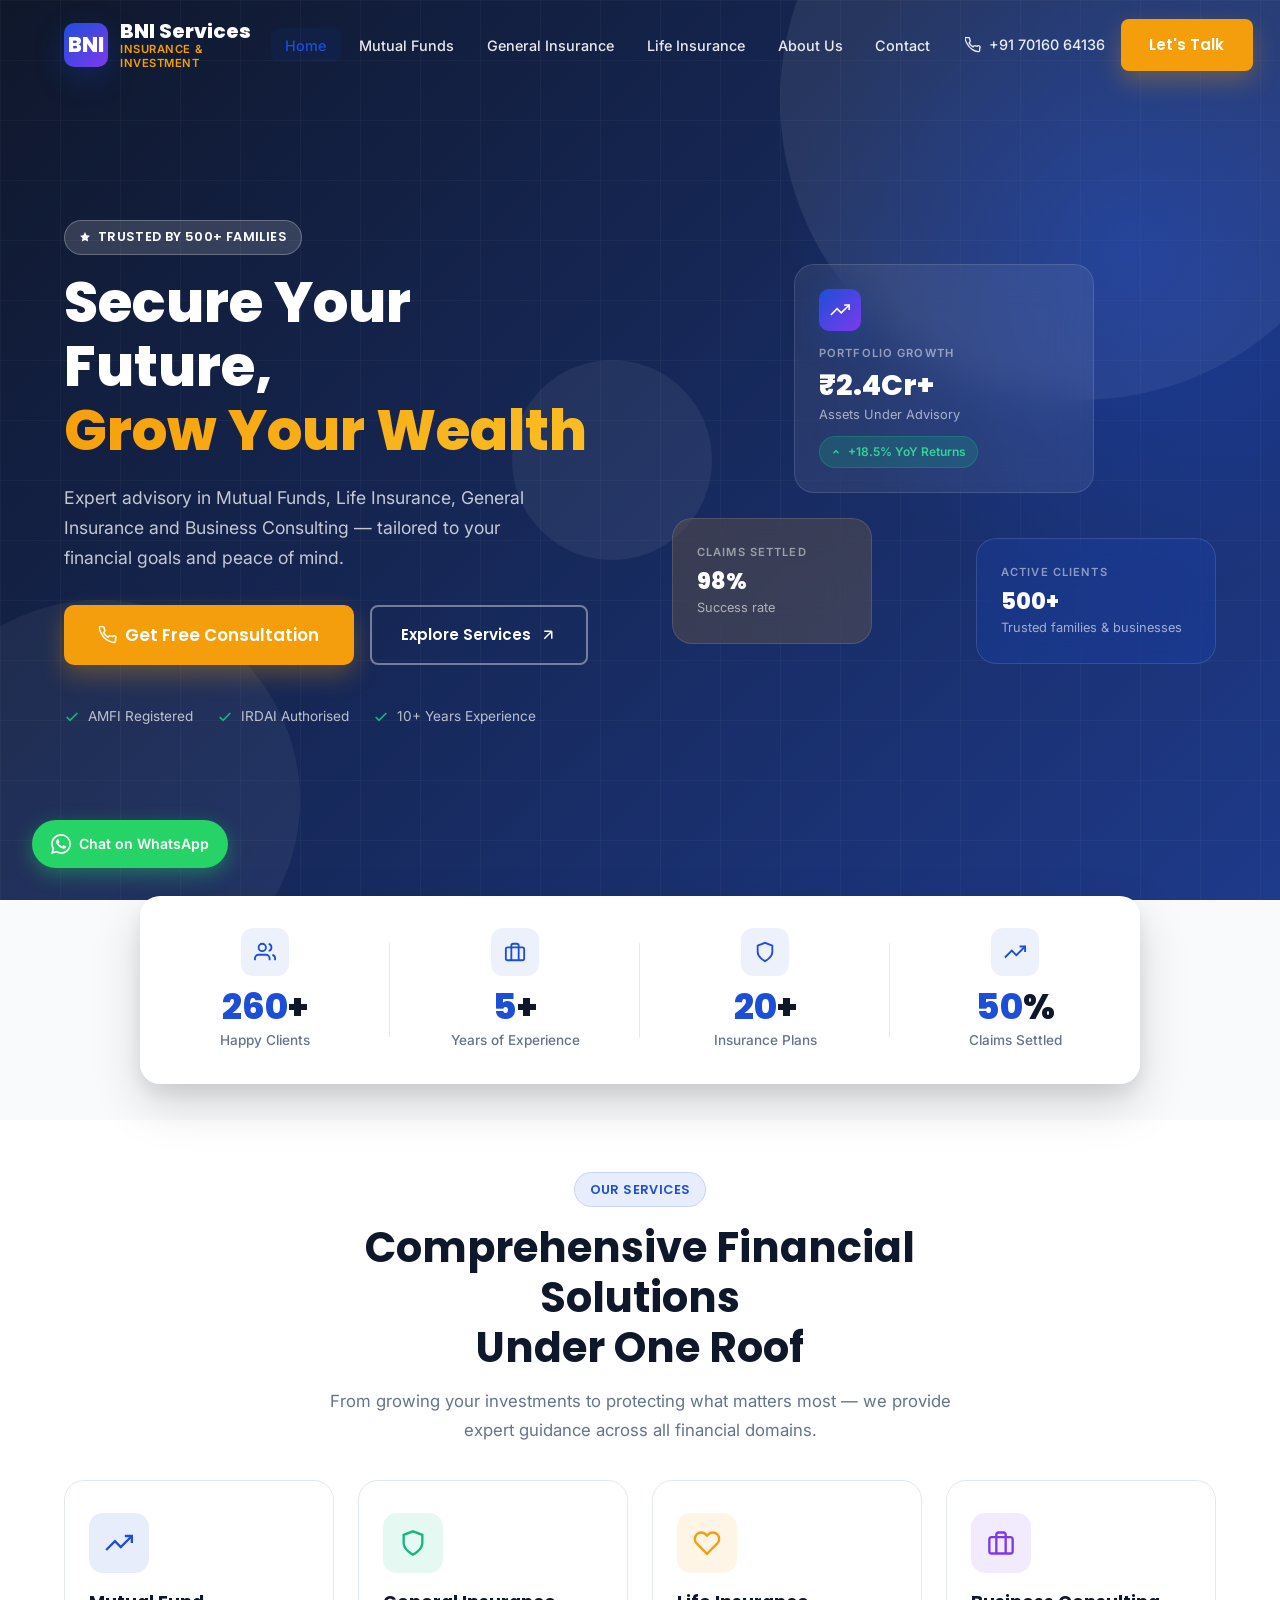
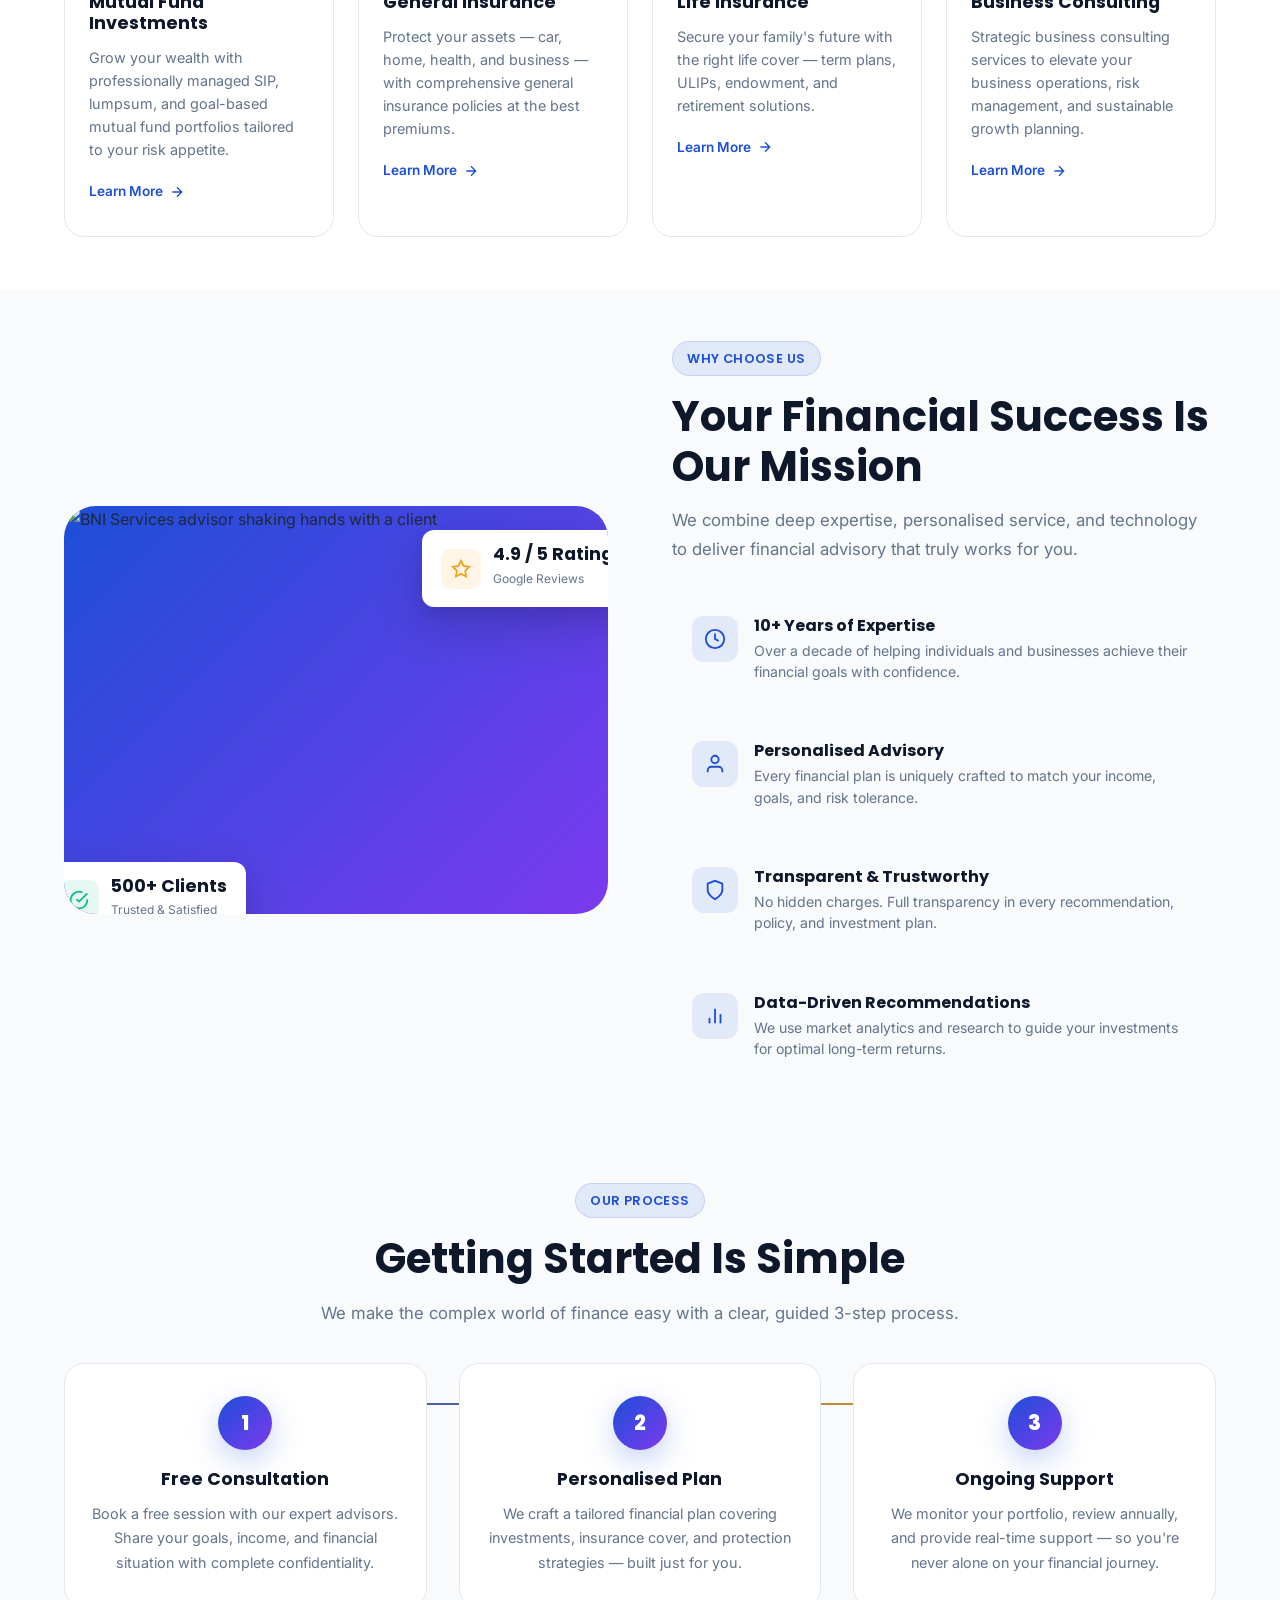
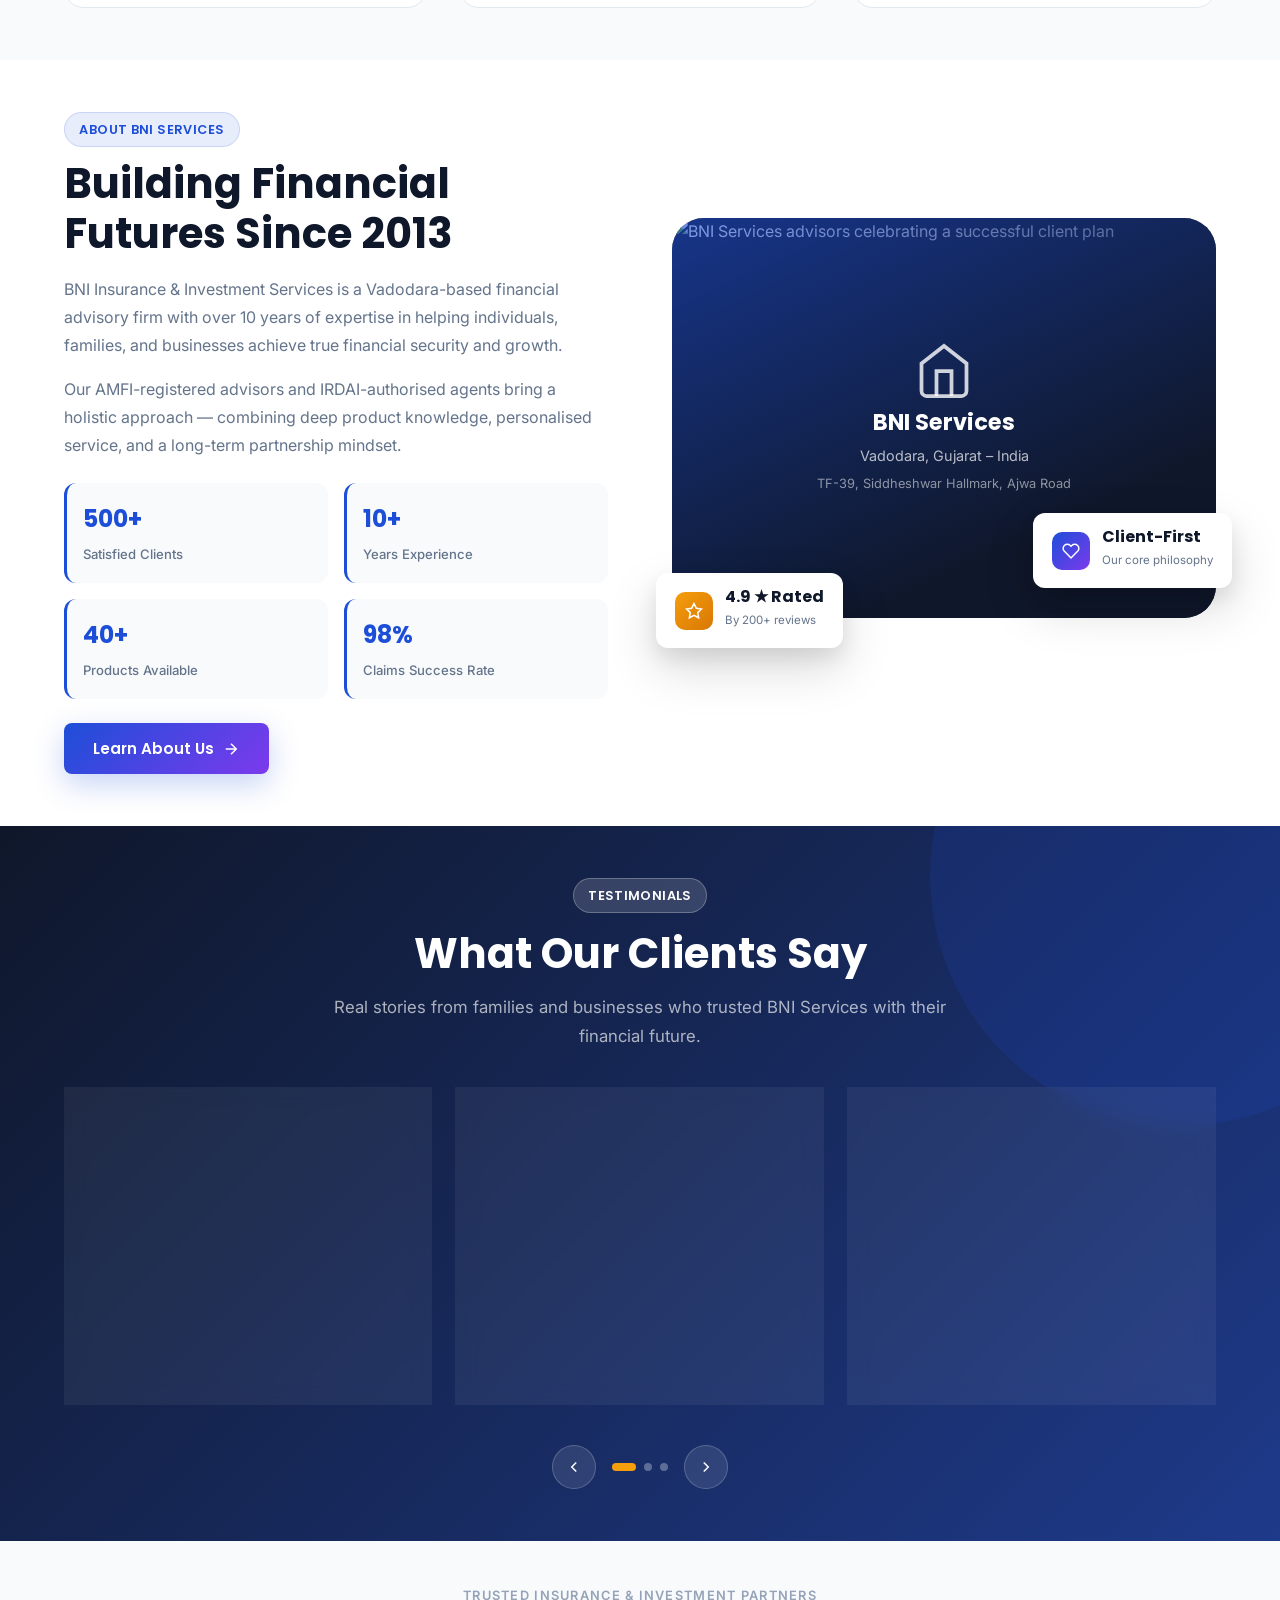
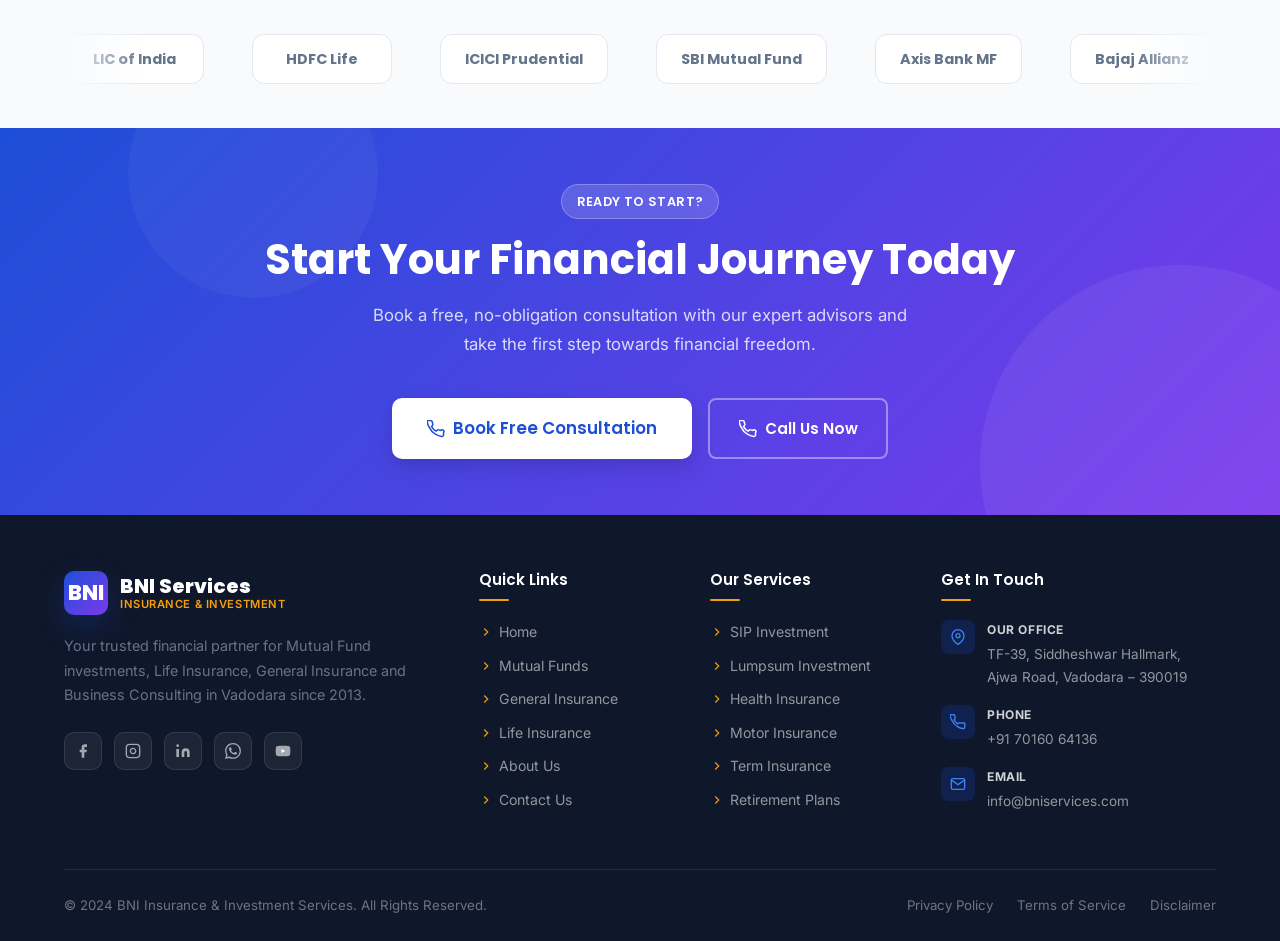
==== index.html @ 29f8defb "Initial commit - BNI Services website" ====
<!DOCTYPE html>
<html lang="en">
<head>
  <meta charset="UTF-8" />
  <meta name="viewport" content="width=device-width, initial-scale=1.0" />
  <meta name="description" content="BNI Services – Expert Insurance & Investment advisory for Mutual Funds, Life Insurance, General Insurance and Business Consulting in Vadodara." />
  <title>BNI Services – Insurance & Investment Experts</title>
  <link rel="stylesheet" href="css/style.css" />
  <link rel="icon" type="image/svg+xml" href="data:image/svg+xml,<svg xmlns='http://www.w3.org/2000/svg' viewBox='0 0 32 32'><rect width='32' height='32' rx='8' fill='%231d4ed8'/><text x='6' y='23' font-size='18' font-weight='900' fill='white' font-family='Arial'>B</text></svg>" />
</head>
<body>

<!-- Page Loader -->
<div class="page-loader" id="page-loader">
  <div class="loader-logo">
    <div class="loader-icon">BNI</div>
    <div class="loader-bar"></div>
  </div>
</div>

<!-- ===== NAVBAR ===== -->
<nav class="navbar" id="navbar">
  <div class="container">
    <div class="nav-inner">
      <a href="index.html" class="nav-logo">
        <div class="nav-logo-icon">BNI</div>
        <div class="nav-logo-text">
          <span>BNI Services</span>
          <span>Insurance &amp; Investment</span>
        </div>
      </a>

      <ul class="nav-links">
        <li><a href="index.html" class="active">Home</a></li>
        <li><a href="mutual-fund.html">Mutual Funds</a></li>
        <li><a href="general-insurance.html">General Insurance</a></li>
        <li><a href="life-insurance.html">Life Insurance</a></li>
        <li><a href="about.html">About Us</a></li>
        <li><a href="contact.html">Contact</a></li>
      </ul>

      <div class="nav-cta">
        <a href="tel:+917016064136" class="nav-phone">
          <svg viewBox="0 0 24 24" fill="none" stroke="currentColor" stroke-width="2"><path d="M22 16.92v3a2 2 0 01-2.18 2 19.79 19.79 0 01-8.63-3.07A19.5 19.5 0 013.07 9.81a19.79 19.79 0 01-3.07-8.63A2 2 0 012 .82h3a2 2 0 012 1.72c.127.96.361 1.903.7 2.81a2 2 0 01-.45 2.11L6.09 8.91a16 16 0 006 6l1.27-1.27a2 2 0 012.11-.45c.907.339 1.85.573 2.81.7A2 2 0 0122 16.92z"/></svg>
          +91 70160 64136
        </a>
        <a href="contact.html" class="btn btn-accent">Let's Talk</a>
      </div>

      <button class="hamburger" id="hamburger" aria-label="Toggle Menu">
        <span></span><span></span><span></span>
      </button>
    </div>
  </div>
</nav>

<!-- Mobile Menu -->
<div class="mobile-menu" id="mobile-menu">
  <a href="index.html">🏠 Home</a>
  <a href="mutual-fund.html">📈 Mutual Fund Investments</a>
  <a href="general-insurance.html">🛡️ General Insurance</a>
  <a href="life-insurance.html">❤️ Life Insurance</a>
  <a href="about.html">ℹ️ About Us</a>
  <a href="contact.html">📞 Contact Us</a>
  <a href="contact.html" class="btn btn-primary">Let's Talk</a>
</div>

<!-- ===== HERO SECTION ===== -->
<section class="hero" id="home">
  <div class="hero-bg">
    <div class="hero-bg-circle"></div>
    <div class="hero-bg-circle"></div>
    <div class="hero-bg-circle"></div>
    <div class="hero-grid-overlay"></div>
    <div class="hero-gradient-orb"></div>
  </div>

  <div class="container">
    <div class="hero-content">
      <div class="hero-text">
        <span class="badge badge-white">
          <svg width="12" height="12" viewBox="0 0 24 24" fill="currentColor"><path d="M12 2L15.09 8.26L22 9.27L17 14.14L18.18 21.02L12 17.77L5.82 21.02L7 14.14L2 9.27L8.91 8.26L12 2Z"/></svg>
          Trusted by 500+ Families
        </span>
        <h1>Secure Your Future,<br /><span>Grow Your Wealth</span></h1>
        <p>Expert advisory in Mutual Funds, Life Insurance, General Insurance and Business Consulting — tailored to your financial goals and peace of mind.</p>
        <div class="hero-actions">
          <a href="contact.html" class="btn btn-accent btn-lg">
            <svg width="18" height="18" viewBox="0 0 24 24" fill="none" stroke="currentColor" stroke-width="2"><path d="M22 16.92v3a2 2 0 01-2.18 2 19.79 19.79 0 01-8.63-3.07A19.5 19.5 0 013.07 9.81a19.79 19.79 0 01-3.07-8.63A2 2 0 012 .82h3a2 2 0 012 1.72c.127.96.361 1.903.7 2.81a2 2 0 01-.45 2.11L6.09 8.91a16 16 0 006 6l1.27-1.27a2 2 0 012.11-.45c.907.339 1.85.573 2.81.7A2 2 0 0122 16.92z"/></svg>
            Get Free Consultation
          </a>
          <a href="#services" class="btn btn-outline" style="border-color:rgba(255,255,255,0.4);color:white;">
            Explore Services
            <svg width="18" height="18" viewBox="0 0 24 24" fill="none" stroke="currentColor" stroke-width="2"><path d="M7 17L17 7M17 7H7M17 7v10"/></svg>
          </a>
        </div>
        <div class="hero-trust">
          <div class="hero-trust-item">
            <svg width="16" height="16" viewBox="0 0 24 24" fill="none" stroke="currentColor" stroke-width="2.5"><path d="M20 6L9 17l-5-5"/></svg>
            AMFI Registered
          </div>
          <div class="hero-trust-item">
            <svg width="16" height="16" viewBox="0 0 24 24" fill="none" stroke="currentColor" stroke-width="2.5"><path d="M20 6L9 17l-5-5"/></svg>
            IRDAI Authorised
          </div>
          <div class="hero-trust-item">
            <svg width="16" height="16" viewBox="0 0 24 24" fill="none" stroke="currentColor" stroke-width="2.5"><path d="M20 6L9 17l-5-5"/></svg>
            10+ Years Experience
          </div>
        </div>
      </div>

      <div class="hero-visual">
        <div class="hero-cards-stack">
          <!-- Main card -->
          <div class="hero-card hero-card-main">
            <div class="hero-card-icon">
              <svg viewBox="0 0 24 24" fill="none" stroke="currentColor" stroke-width="2"><polyline points="23 6 13.5 15.5 8.5 10.5 1 18"/><polyline points="17 6 23 6 23 12"/></svg>
            </div>
            <div class="hero-card-label">Portfolio Growth</div>
            <div class="hero-card-value">₹2.4Cr+</div>
            <div class="hero-card-sub">Assets Under Advisory</div>
            <div class="hero-stat-pill">
              <svg width="10" height="10" viewBox="0 0 24 24" fill="none" stroke="currentColor" stroke-width="3"><polyline points="18 15 12 9 6 15"/></svg>
              +18.5% YoY Returns
            </div>
          </div>

          <!-- Secondary card -->
          <div class="hero-card hero-card-sec">
            <div class="hero-card-label">Active Clients</div>
            <div class="hero-card-value" style="font-size:1.4rem;">500+</div>
            <div class="hero-card-sub">Trusted families &amp; businesses</div>
          </div>

          <!-- Tertiary card -->
          <div class="hero-card hero-card-ter">
            <div class="hero-card-label">Claims Settled</div>
            <div class="hero-card-value" style="font-size:1.4rem;">98%</div>
            <div class="hero-card-sub">Success rate</div>
          </div>
        </div>
      </div>
    </div>
  </div>
</section>

<!-- ===== STATS BAR ===== -->
<section style="background: var(--bg); padding: 1.75rem 0 2.25rem;">
  <div class="container">
    <div class="stats-bar">
      <div class="stats-grid">
        <div class="stat-item reveal">
          <div class="stat-icon">
            <svg viewBox="0 0 24 24" fill="none" stroke="currentColor" stroke-width="2"><path d="M17 21v-2a4 4 0 00-4-4H5a4 4 0 00-4 4v2"/><circle cx="9" cy="7" r="4"/><path d="M23 21v-2a4 4 0 00-3-3.87"/><path d="M16 3.13a4 4 0 010 7.75"/></svg>
          </div>
          <div class="stat-number"><span data-target="500">0</span>+</div>
          <div class="stat-label">Happy Clients</div>
        </div>
        <div class="stat-item reveal reveal-delay-1">
          <div class="stat-icon">
            <svg viewBox="0 0 24 24" fill="none" stroke="currentColor" stroke-width="2"><rect x="2" y="7" width="20" height="14" rx="2" ry="2"/><path d="M16 21V5a2 2 0 00-2-2h-4a2 2 0 00-2 2v16"/></svg>
          </div>
          <div class="stat-number"><span data-target="10">0</span>+</div>
          <div class="stat-label">Years of Experience</div>
        </div>
        <div class="stat-item reveal reveal-delay-2">
          <div class="stat-icon">
            <svg viewBox="0 0 24 24" fill="none" stroke="currentColor" stroke-width="2"><path d="M12 22s8-4 8-10V5l-8-3-8 3v7c0 6 8 10 8 10z"/></svg>
          </div>
          <div class="stat-number"><span data-target="40">0</span>+</div>
          <div class="stat-label">Insurance Plans</div>
        </div>
        <div class="stat-item reveal reveal-delay-3">
          <div class="stat-icon">
            <svg viewBox="0 0 24 24" fill="none" stroke="currentColor" stroke-width="2"><polyline points="23 6 13.5 15.5 8.5 10.5 1 18"/><polyline points="17 6 23 6 23 12"/></svg>
          </div>
          <div class="stat-number"><span data-target="98">0</span>%</div>
          <div class="stat-label">Claims Settled</div>
        </div>
      </div>
    </div>
  </div>
</section>

<!-- ===== SERVICES SECTION ===== -->
<section class="section" id="services">
  <div class="container">
    <div class="section-header reveal">
      <span class="badge">Our Services</span>
      <h2>Comprehensive Financial Solutions<br />Under One Roof</h2>
      <p>From growing your investments to protecting what matters most — we provide expert guidance across all financial domains.</p>
    </div>

    <div class="services-grid">
      <!-- Mutual Funds -->
      <a href="mutual-fund.html" class="service-card reveal reveal-delay-1">
        <div class="service-icon icon-blue">
          <svg viewBox="0 0 24 24" fill="none" stroke="currentColor" stroke-width="2"><polyline points="23 6 13.5 15.5 8.5 10.5 1 18"/><polyline points="17 6 23 6 23 12"/></svg>
        </div>
        <h3>Mutual Fund Investments</h3>
        <p>Grow your wealth with professionally managed SIP, lumpsum, and goal-based mutual fund portfolios tailored to your risk appetite.</p>
        <span class="service-link">
          Learn More
          <svg viewBox="0 0 24 24" fill="none" stroke="currentColor" stroke-width="2"><path d="M5 12h14M12 5l7 7-7 7"/></svg>
        </span>
      </a>

      <!-- General Insurance -->
      <a href="general-insurance.html" class="service-card reveal reveal-delay-2">
        <div class="service-icon icon-green">
          <svg viewBox="0 0 24 24" fill="none" stroke="currentColor" stroke-width="2"><path d="M12 22s8-4 8-10V5l-8-3-8 3v7c0 6 8 10 8 10z"/></svg>
        </div>
        <h3>General Insurance</h3>
        <p>Protect your assets — car, home, health, and business — with comprehensive general insurance policies at the best premiums.</p>
        <span class="service-link">
          Learn More
          <svg viewBox="0 0 24 24" fill="none" stroke="currentColor" stroke-width="2"><path d="M5 12h14M12 5l7 7-7 7"/></svg>
        </span>
      </a>

      <!-- Life Insurance -->
      <a href="life-insurance.html" class="service-card reveal reveal-delay-3">
        <div class="service-icon icon-amber">
          <svg viewBox="0 0 24 24" fill="none" stroke="currentColor" stroke-width="2"><path d="M20.84 4.61a5.5 5.5 0 00-7.78 0L12 5.67l-1.06-1.06a5.5 5.5 0 00-7.78 7.78l1.06 1.06L12 21.23l7.78-7.78 1.06-1.06a5.5 5.5 0 000-7.78z"/></svg>
        </div>
        <h3>Life Insurance</h3>
        <p>Secure your family's future with the right life cover — term plans, ULIPs, endowment, and retirement solutions.</p>
        <span class="service-link">
          Learn More
          <svg viewBox="0 0 24 24" fill="none" stroke="currentColor" stroke-width="2"><path d="M5 12h14M12 5l7 7-7 7"/></svg>
        </span>
      </a>

      <!-- Business Consulting -->
      <a href="contact.html" class="service-card reveal reveal-delay-4">
        <div class="service-icon icon-purple">
          <svg viewBox="0 0 24 24" fill="none" stroke="currentColor" stroke-width="2"><rect x="2" y="7" width="20" height="14" rx="2"/><path d="M16 21V5a2 2 0 00-2-2h-4a2 2 0 00-2 2v16"/></svg>
        </div>
        <h3>Business Consulting</h3>
        <p>Strategic business consulting services to elevate your business operations, risk management, and sustainable growth planning.</p>
        <span class="service-link">
          Learn More
          <svg viewBox="0 0 24 24" fill="none" stroke="currentColor" stroke-width="2"><path d="M5 12h14M12 5l7 7-7 7"/></svg>
        </span>
      </a>
    </div>
  </div>
</section>

<!-- ===== WHY CHOOSE US ===== -->
<section class="section why-section">
  <div class="container">
    <div class="why-grid">
      <div class="why-visual reveal-left">
        <div class="why-img-wrap">
          <img class="why-img" src="https://images.unsplash.com/photo-1521791136064-7986c2920216?auto=format&fit=crop&w=900&q=80" alt="BNI Services advisor shaking hands with a client" loading="lazy" />

          <!-- Floating badges -->
          <div class="why-badge-float">
            <div class="why-badge-icon" style="background:rgba(16,185,129,0.1)">
              <svg viewBox="0 0 24 24" fill="none" stroke="#10b981" stroke-width="2"><path d="M22 11.08V12a10 10 0 11-5.93-9.14"/><polyline points="22 4 12 14.01 9 11.01"/></svg>
            </div>
            <div class="why-badge-text">
              <span>500+ Clients</span>
              <span>Trusted & Satisfied</span>
            </div>
          </div>

          <div class="why-badge-float">
            <div class="why-badge-icon" style="background:rgba(245,158,11,0.1)">
              <svg viewBox="0 0 24 24" fill="none" stroke="#f59e0b" stroke-width="2"><polygon points="12 2 15.09 8.26 22 9.27 17 14.14 18.18 21.02 12 17.77 5.82 21.02 7 14.14 2 9.27 8.91 8.26 12 2"/></svg>
            </div>
            <div class="why-badge-text">
              <span>4.9 / 5 Rating</span>
              <span>Google Reviews</span>
            </div>
          </div>
        </div>
      </div>

      <div class="why-content">
        <div class="section-header reveal-right">
          <span class="badge">Why Choose Us</span>
          <h2>Your Financial Success Is Our Mission</h2>
          <p>We combine deep expertise, personalised service, and technology to deliver financial advisory that truly works for you.</p>
        </div>

        <div class="features-list">
          <div class="feature-item reveal reveal-delay-1">
            <div class="feature-icon">
              <svg viewBox="0 0 24 24" fill="none" stroke="currentColor" stroke-width="2"><circle cx="12" cy="12" r="10"/><path d="M12 6v6l4 2"/></svg>
            </div>
            <div class="feature-text">
              <h4>10+ Years of Expertise</h4>
              <p>Over a decade of helping individuals and businesses achieve their financial goals with confidence.</p>
            </div>
          </div>

          <div class="feature-item reveal reveal-delay-2">
            <div class="feature-icon">
              <svg viewBox="0 0 24 24" fill="none" stroke="currentColor" stroke-width="2"><path d="M20 21v-2a4 4 0 00-4-4H8a4 4 0 00-4 4v2"/><circle cx="12" cy="7" r="4"/></svg>
            </div>
            <div class="feature-text">
              <h4>Personalised Advisory</h4>
              <p>Every financial plan is uniquely crafted to match your income, goals, and risk tolerance.</p>
            </div>
          </div>

          <div class="feature-item reveal reveal-delay-3">
            <div class="feature-icon">
              <svg viewBox="0 0 24 24" fill="none" stroke="currentColor" stroke-width="2"><path d="M12 22s8-4 8-10V5l-8-3-8 3v7c0 6 8 10 8 10z"/></svg>
            </div>
            <div class="feature-text">
              <h4>Transparent & Trustworthy</h4>
              <p>No hidden charges. Full transparency in every recommendation, policy, and investment plan.</p>
            </div>
          </div>

          <div class="feature-item reveal reveal-delay-4">
            <div class="feature-icon">
              <svg viewBox="0 0 24 24" fill="none" stroke="currentColor" stroke-width="2"><path d="M18 20V10"/><path d="M12 20V4"/><path d="M6 20v-6"/></svg>
            </div>
            <div class="feature-text">
              <h4>Data-Driven Recommendations</h4>
              <p>We use market analytics and research to guide your investments for optimal long-term returns.</p>
            </div>
          </div>
        </div>
      </div>
    </div>
  </div>
</section>

<!-- ===== HOW IT WORKS ===== -->
<section class="section" style="background:var(--bg)">
  <div class="container">
    <div class="section-header reveal">
      <span class="badge">Our Process</span>
      <h2>Getting Started Is Simple</h2>
      <p>We make the complex world of finance easy with a clear, guided 3-step process.</p>
    </div>

    <div class="how-grid">
      <div class="how-step reveal reveal-delay-1">
        <div class="how-step-number">1</div>
        <h3>Free Consultation</h3>
        <p>Book a free session with our expert advisors. Share your goals, income, and financial situation with complete confidentiality.</p>
      </div>
      <div class="how-step reveal reveal-delay-2">
        <div class="how-step-number">2</div>
        <h3>Personalised Plan</h3>
        <p>We craft a tailored financial plan covering investments, insurance cover, and protection strategies — built just for you.</p>
      </div>
      <div class="how-step reveal reveal-delay-3">
        <div class="how-step-number">3</div>
        <h3>Ongoing Support</h3>
        <p>We monitor your portfolio, review annually, and provide real-time support — so you're never alone on your financial journey.</p>
      </div>
    </div>
  </div>
</section>

<!-- ===== ABOUT SNIPPET ===== -->
<section class="section">
  <div class="container">
    <div class="about-grid">
      <div class="about-content">
        <span class="badge reveal">About BNI Services</span>
        <h2 class="reveal">Building Financial Futures Since 2013</h2>
        <p class="reveal">BNI Insurance &amp; Investment Services is a Vadodara-based financial advisory firm with over 10 years of expertise in helping individuals, families, and businesses achieve true financial security and growth.</p>
        <p class="reveal">Our AMFI-registered advisors and IRDAI-authorised agents bring a holistic approach — combining deep product knowledge, personalised service, and a long-term partnership mindset.</p>

        <div class="about-highlights reveal">
          <div class="about-highlight">
            <span>500+</span>
            <span>Satisfied Clients</span>
          </div>
          <div class="about-highlight">
            <span>10+</span>
            <span>Years Experience</span>
          </div>
          <div class="about-highlight">
            <span>40+</span>
            <span>Products Available</span>
          </div>
          <div class="about-highlight">
            <span>98%</span>
            <span>Claims Success Rate</span>
          </div>
        </div>

        <div style="margin-top:1.5rem;" class="reveal">
          <a href="about.html" class="btn btn-primary">
            Learn About Us
            <svg width="18" height="18" viewBox="0 0 24 24" fill="none" stroke="currentColor" stroke-width="2"><path d="M5 12h14M12 5l7 7-7 7"/></svg>
          </a>
        </div>
      </div>

      <div class="about-visual reveal-right">
        <div class="about-card-stack">
          <div class="about-main-card photo">
            <img class="amc-img" src="https://images.unsplash.com/photo-1600880292203-757bb62b4baf?auto=format&fit=crop&w=900&q=80" alt="BNI Services advisors celebrating a successful client plan" loading="lazy" />
            <div class="amc-scrim"></div>
            <div class="about-main-card-content">
              <svg width="60" height="60" viewBox="0 0 24 24" fill="none" stroke="rgba(255,255,255,0.8)" stroke-width="1.5"><path d="M3 9l9-7 9 7v11a2 2 0 01-2 2H5a2 2 0 01-2-2z"/><polyline points="9 22 9 12 15 12 15 22"/></svg>
              <h3>BNI Services</h3>
              <p>Vadodara, Gujarat – India</p>
              <p style="font-size:0.8rem;opacity:0.75;margin-top:0.3rem;">TF-39, Siddheshwar Hallmark, Ajwa Road</p>
            </div>
          </div>

          <div class="about-float-card">
            <div class="afc-icon">
              <svg viewBox="0 0 24 24" fill="none" stroke="currentColor" stroke-width="2"><path d="M20.84 4.61a5.5 5.5 0 00-7.78 0L12 5.67l-1.06-1.06a5.5 5.5 0 00-7.78 7.78l1.06 1.06L12 21.23l7.78-7.78 1.06-1.06a5.5 5.5 0 000-7.78z"/></svg>
            </div>
            <div class="afc-text">
              <strong>Client-First</strong>
              <small>Our core philosophy</small>
            </div>
          </div>

          <div class="about-float-card">
            <div class="afc-icon" style="background:linear-gradient(135deg,#f59e0b,#d97706)">
              <svg viewBox="0 0 24 24" fill="none" stroke="currentColor" stroke-width="2"><polygon points="12 2 15.09 8.26 22 9.27 17 14.14 18.18 21.02 12 17.77 5.82 21.02 7 14.14 2 9.27 8.91 8.26 12 2"/></svg>
            </div>
            <div class="afc-text">
              <strong>4.9 ★ Rated</strong>
              <small>By 200+ reviews</small>
            </div>
          </div>
        </div>
      </div>
    </div>
  </div>
</section>

<!-- ===== TESTIMONIALS ===== -->
<section class="section testimonials-section">
  <div class="container">
    <div class="section-header reveal">
      <span class="badge badge-white">Testimonials</span>
      <h2>What Our Clients Say</h2>
      <p>Real stories from families and businesses who trusted BNI Services with their financial future.</p>
    </div>

    <div class="testimonials-slider reveal">
      <div class="testimonials-track" id="testimonials-track">
        <!-- Card 1 -->
        <div class="testimonial-card">
          <div class="testimonial-stars">
            <span class="star">★</span><span class="star">★</span><span class="star">★</span><span class="star">★</span><span class="star">★</span>
          </div>
          <p class="testimonial-quote">BNI Services completely transformed how I look at investing. Their SIP recommendations have grown my portfolio by over 22% in just two years. Exceptional service!</p>
          <div class="testimonial-author">
            <div class="author-avatar" style="background:linear-gradient(135deg,#1d4ed8,#7c3aed)"><img src="https://images.unsplash.com/photo-1472099645785-5658abf4ff4e?auto=format&fit=crop&w=120&h=120&q=70" alt="Rahul Mehta" loading="lazy" /></div>
            <div class="author-info">
              <strong>Rahul Mehta</strong>
              <small>Software Engineer, Vadodara</small>
            </div>
          </div>
        </div>

        <!-- Card 2 -->
        <div class="testimonial-card">
          <div class="testimonial-stars">
            <span class="star">★</span><span class="star">★</span><span class="star">★</span><span class="star">★</span><span class="star">★</span>
          </div>
          <p class="testimonial-quote">When I needed to file a health insurance claim, BNI's team guided me through every step. The claim was settled in just 5 days. Truly a trustworthy partner!</p>
          <div class="testimonial-author">
            <div class="author-avatar" style="background:linear-gradient(135deg,#0891b2,#10b981)"><img src="https://images.unsplash.com/photo-1494790108377-be9c29b29330?auto=format&fit=crop&w=120&h=120&q=70" alt="Priya Shah" loading="lazy" /></div>
            <div class="author-info">
              <strong>Priya Shah</strong>
              <small>Business Owner, Baroda</small>
            </div>
          </div>
        </div>

        <!-- Card 3 -->
        <div class="testimonial-card">
          <div class="testimonial-stars">
            <span class="star">★</span><span class="star">★</span><span class="star">★</span><span class="star">★</span><span class="star">★</span>
          </div>
          <p class="testimonial-quote">The team helped me choose the right term plan for my family. They were patient, explained everything clearly, and made sure I was fully covered at the best price.</p>
          <div class="testimonial-author">
            <div class="author-avatar" style="background:linear-gradient(135deg,#f59e0b,#ef4444)"><img src="https://images.unsplash.com/photo-1500648767791-00dcc994a43e?auto=format&fit=crop&w=120&h=120&q=70" alt="Ankit Patel" loading="lazy" /></div>
            <div class="author-info">
              <strong>Ankit Patel</strong>
              <small>Doctor, Vadodara</small>
            </div>
          </div>
        </div>

        <!-- Card 4 -->
        <div class="testimonial-card">
          <div class="testimonial-stars">
            <span class="star">★</span><span class="star">★</span><span class="star">★</span><span class="star">★</span><span class="star">★</span>
          </div>
          <p class="testimonial-quote">BNI Services' business consulting helped us restructure our company's financial strategy. Their insights on risk management saved us significant costs.</p>
          <div class="testimonial-author">
            <div class="author-avatar" style="background:linear-gradient(135deg,#7c3aed,#1d4ed8)"><img src="https://images.unsplash.com/photo-1568602471122-7832951cc4c5?auto=format&fit=crop&w=120&h=120&q=70" alt="Sanjay Gupta" loading="lazy" /></div>
            <div class="author-info">
              <strong>Sanjay Gupta</strong>
              <small>Managing Director, Baroda</small>
            </div>
          </div>
        </div>

        <!-- Card 5 -->
        <div class="testimonial-card">
          <div class="testimonial-stars">
            <span class="star">★</span><span class="star">★</span><span class="star">★</span><span class="star">★</span><span class="star">★</span>
          </div>
          <p class="testimonial-quote">I started my SIP journey 3 years ago with BNI's guidance. My children's education fund is on track and I'm absolutely stress-free about our family's future.</p>
          <div class="testimonial-author">
            <div class="author-avatar" style="background:linear-gradient(135deg,#10b981,#0891b2)"><img src="https://images.unsplash.com/photo-1544005313-94ddf0286df2?auto=format&fit=crop&w=120&h=120&q=70" alt="Nisha Desai" loading="lazy" /></div>
            <div class="author-info">
              <strong>Nisha Desai</strong>
              <small>School Principal, Vadodara</small>
            </div>
          </div>
        </div>

        <!-- Card 6 -->
        <div class="testimonial-card">
          <div class="testimonial-stars">
            <span class="star">★</span><span class="star">★</span><span class="star">★</span><span class="star">★</span><span class="star">★</span>
          </div>
          <p class="testimonial-quote">Outstanding team! They reviewed my existing policies and identified gaps in my coverage. Now I have comprehensive protection without overpaying premiums.</p>
          <div class="testimonial-author">
            <div class="author-avatar" style="background:linear-gradient(135deg,#ef4444,#f59e0b)"><img src="https://images.unsplash.com/photo-1599566150163-29194dcaad36?auto=format&fit=crop&w=120&h=120&q=70" alt="Vijay Joshi" loading="lazy" /></div>
            <div class="author-info">
              <strong>Vijay Joshi</strong>
              <small>Chartered Accountant</small>
            </div>
          </div>
        </div>
      </div>
    </div>

    <div class="testimonial-controls reveal">
      <button class="t-btn" id="t-prev" aria-label="Previous">
        <svg viewBox="0 0 24 24" fill="none" stroke="currentColor" stroke-width="2"><path d="M15 18l-6-6 6-6"/></svg>
      </button>
      <div class="t-dots">
        <span class="t-dot active"></span>
        <span class="t-dot"></span>
        <span class="t-dot"></span>
      </div>
      <button class="t-btn" id="t-next" aria-label="Next">
        <svg viewBox="0 0 24 24" fill="none" stroke="currentColor" stroke-width="2"><path d="M9 18l6-6-6-6"/></svg>
      </button>
    </div>
  </div>
</section>

<!-- ===== PARTNERS ===== -->
<section class="partners-section">
  <div class="container">
    <p class="partners-label">Trusted Insurance & Investment Partners</p>
    <div class="partners-track-wrap">
      <div class="partners-track">
        <div class="partner-logo">LIC of India</div>
        <div class="partner-logo">HDFC Life</div>
        <div class="partner-logo">ICICI Prudential</div>
        <div class="partner-logo">SBI Mutual Fund</div>
        <div class="partner-logo">Axis Bank MF</div>
        <div class="partner-logo">Bajaj Allianz</div>
        <div class="partner-logo">New India Assurance</div>
        <div class="partner-logo">Mirae Asset</div>
        <div class="partner-logo">Nippon India MF</div>
        <div class="partner-logo">Tata AIG</div>
        <!-- Duplicate for seamless scroll -->
        <div class="partner-logo">LIC of India</div>
        <div class="partner-logo">HDFC Life</div>
        <div class="partner-logo">ICICI Prudential</div>
        <div class="partner-logo">SBI Mutual Fund</div>
        <div class="partner-logo">Axis Bank MF</div>
        <div class="partner-logo">Bajaj Allianz</div>
        <div class="partner-logo">New India Assurance</div>
        <div class="partner-logo">Mirae Asset</div>
        <div class="partner-logo">Nippon India MF</div>
        <div class="partner-logo">Tata AIG</div>
      </div>
    </div>
  </div>
</section>

<!-- ===== CTA SECTION ===== -->
<section class="cta-section">
  <div class="container">
    <div class="cta-inner reveal">
      <span class="badge badge-white">Ready to Start?</span>
      <h2>Start Your Financial Journey Today</h2>
      <p>Book a free, no-obligation consultation with our expert advisors and take the first step towards financial freedom.</p>
      <div class="cta-actions">
        <a href="contact.html" class="btn btn-white btn-lg">
          <svg width="18" height="18" viewBox="0 0 24 24" fill="none" stroke="currentColor" stroke-width="2"><path d="M22 16.92v3a2 2 0 01-2.18 2 19.79 19.79 0 01-8.63-3.07A19.5 19.5 0 013.07 9.81a19.79 19.79 0 01-3.07-8.63A2 2 0 012 .82h3a2 2 0 012 1.72c.127.96.361 1.903.7 2.81a2 2 0 01-.45 2.11L6.09 8.91a16 16 0 006 6l1.27-1.27a2 2 0 012.11-.45c.907.339 1.85.573 2.81.7A2 2 0 0122 16.92z"/></svg>
          Book Free Consultation
        </a>
        <a href="tel:+917016064136" class="btn btn-outline" style="border-color:rgba(255,255,255,0.4);color:white;">
          <svg width="18" height="18" viewBox="0 0 24 24" fill="none" stroke="currentColor" stroke-width="2"><path d="M22 16.92v3a2 2 0 01-2.18 2 19.79 19.79 0 01-8.63-3.07A19.5 19.5 0 013.07 9.81a19.79 19.79 0 01-3.07-8.63A2 2 0 012 .82h3a2 2 0 012 1.72c.127.96.361 1.903.7 2.81a2 2 0 01-.45 2.11L6.09 8.91a16 16 0 006 6l1.27-1.27a2 2 0 012.11-.45c.907.339 1.85.573 2.81.7A2 2 0 0122 16.92z"/></svg>
          Call Us Now
        </a>
      </div>
    </div>
  </div>
</section>

<!-- ===== FOOTER ===== -->
<footer class="footer">
  <div class="container">
    <div class="footer-grid">
      <!-- Brand -->
      <div class="footer-brand">
        <a href="index.html" class="nav-logo" style="margin-bottom:1rem;">
          <div class="nav-logo-icon">BNI</div>
          <div class="nav-logo-text">
            <span style="color:white">BNI Services</span>
            <span>Insurance &amp; Investment</span>
          </div>
        </a>
        <p>Your trusted financial partner for Mutual Fund investments, Life Insurance, General Insurance and Business Consulting in Vadodara since 2013.</p>
        <div class="footer-social">
          <a href="#" class="social-link" aria-label="Facebook">
            <svg viewBox="0 0 24 24" fill="currentColor"><path d="M18 2h-3a5 5 0 00-5 5v3H7v4h3v8h4v-8h3l1-4h-4V7a1 1 0 011-1h3z"/></svg>
          </a>
          <a href="#" class="social-link" aria-label="Instagram">
            <svg viewBox="0 0 24 24" fill="none" stroke="currentColor" stroke-width="2"><rect x="2" y="2" width="20" height="20" rx="5"/><path d="M16 11.37A4 4 0 1112.63 8 4 4 0 0116 11.37z"/><line x1="17.5" y1="6.5" x2="17.51" y2="6.5"/></svg>
          </a>
          <a href="#" class="social-link" aria-label="LinkedIn">
            <svg viewBox="0 0 24 24" fill="currentColor"><path d="M16 8a6 6 0 016 6v7h-4v-7a2 2 0 00-2-2 2 2 0 00-2 2v7h-4v-7a6 6 0 016-6z"/><rect x="2" y="9" width="4" height="12"/><circle cx="4" cy="4" r="2"/></svg>
          </a>
          <a href="https://wa.me/917016064136" class="social-link" aria-label="WhatsApp">
            <svg viewBox="0 0 24 24" fill="currentColor"><path d="M17.472 14.382c-.297-.149-1.758-.867-2.03-.967-.273-.099-.471-.148-.67.15-.197.297-.767.966-.94 1.164-.173.199-.347.223-.644.075-.297-.15-1.255-.463-2.39-1.475-.883-.788-1.48-1.761-1.653-2.059-.173-.297-.018-.458.13-.606.134-.133.298-.347.446-.52.149-.174.198-.298.298-.497.099-.198.05-.371-.025-.52-.075-.149-.669-1.612-.916-2.207-.242-.579-.487-.5-.669-.51-.173-.008-.371-.01-.57-.01-.198 0-.52.074-.792.372-.272.297-1.04 1.016-1.04 2.479 0 1.462 1.065 2.875 1.213 3.074.149.198 2.096 3.2 5.077 4.487.709.306 1.262.489 1.694.625.712.227 1.36.195 1.871.118.571-.085 1.758-.719 2.006-1.413.248-.694.248-1.289.173-1.413-.074-.124-.272-.198-.57-.347m-5.421 7.403h-.004a9.87 9.87 0 01-5.031-1.378l-.361-.214-3.741.982.998-3.648-.235-.374a9.86 9.86 0 01-1.51-5.26c.001-5.45 4.436-9.884 9.888-9.884 2.64 0 5.122 1.03 6.988 2.898a9.825 9.825 0 012.893 6.994c-.003 5.45-4.437 9.884-9.885 9.884m8.413-18.297A11.815 11.815 0 0012.05 0C5.495 0 .16 5.335.157 11.892c0 2.096.547 4.142 1.588 5.945L.057 24l6.305-1.654a11.882 11.882 0 005.683 1.448h.005c6.554 0 11.89-5.335 11.893-11.893a11.821 11.821 0 00-3.48-8.413z"/></svg>
          </a>
          <a href="#" class="social-link" aria-label="YouTube">
            <svg viewBox="0 0 24 24" fill="currentColor"><path d="M22.54 6.42a2.78 2.78 0 00-1.95-1.96C18.88 4 12 4 12 4s-6.88 0-8.59.46a2.78 2.78 0 00-1.95 1.96A29 29 0 001 12a29 29 0 00.46 5.58A2.78 2.78 0 003.41 19.6C5.12 20 12 20 12 20s6.88 0 8.59-.46a2.78 2.78 0 001.95-1.95A29 29 0 0023 12a29 29 0 00-.46-5.58z"/><polygon fill="white" points="9.75 15.02 15.5 12 9.75 8.98 9.75 15.02"/></svg>
          </a>
        </div>
      </div>

      <!-- Quick Links -->
      <div class="footer-col">
        <h4>Quick Links</h4>
        <ul class="footer-links">
          <li><a href="index.html"><svg viewBox="0 0 24 24" fill="none" stroke="currentColor" stroke-width="2"><path d="M9 18l6-6-6-6"/></svg>Home</a></li>
          <li><a href="mutual-fund.html"><svg viewBox="0 0 24 24" fill="none" stroke="currentColor" stroke-width="2"><path d="M9 18l6-6-6-6"/></svg>Mutual Funds</a></li>
          <li><a href="general-insurance.html"><svg viewBox="0 0 24 24" fill="none" stroke="currentColor" stroke-width="2"><path d="M9 18l6-6-6-6"/></svg>General Insurance</a></li>
          <li><a href="life-insurance.html"><svg viewBox="0 0 24 24" fill="none" stroke="currentColor" stroke-width="2"><path d="M9 18l6-6-6-6"/></svg>Life Insurance</a></li>
          <li><a href="about.html"><svg viewBox="0 0 24 24" fill="none" stroke="currentColor" stroke-width="2"><path d="M9 18l6-6-6-6"/></svg>About Us</a></li>
          <li><a href="contact.html"><svg viewBox="0 0 24 24" fill="none" stroke="currentColor" stroke-width="2"><path d="M9 18l6-6-6-6"/></svg>Contact Us</a></li>
        </ul>
      </div>

      <!-- Services -->
      <div class="footer-col">
        <h4>Our Services</h4>
        <ul class="footer-links">
          <li><a href="mutual-fund.html"><svg viewBox="0 0 24 24" fill="none" stroke="currentColor" stroke-width="2"><path d="M9 18l6-6-6-6"/></svg>SIP Investment</a></li>
          <li><a href="mutual-fund.html"><svg viewBox="0 0 24 24" fill="none" stroke="currentColor" stroke-width="2"><path d="M9 18l6-6-6-6"/></svg>Lumpsum Investment</a></li>
          <li><a href="general-insurance.html"><svg viewBox="0 0 24 24" fill="none" stroke="currentColor" stroke-width="2"><path d="M9 18l6-6-6-6"/></svg>Health Insurance</a></li>
          <li><a href="general-insurance.html"><svg viewBox="0 0 24 24" fill="none" stroke="currentColor" stroke-width="2"><path d="M9 18l6-6-6-6"/></svg>Motor Insurance</a></li>
          <li><a href="life-insurance.html"><svg viewBox="0 0 24 24" fill="none" stroke="currentColor" stroke-width="2"><path d="M9 18l6-6-6-6"/></svg>Term Insurance</a></li>
          <li><a href="life-insurance.html"><svg viewBox="0 0 24 24" fill="none" stroke="currentColor" stroke-width="2"><path d="M9 18l6-6-6-6"/></svg>Retirement Plans</a></li>
        </ul>
      </div>

      <!-- Contact -->
      <div class="footer-col">
        <h4>Get In Touch</h4>
        <div class="footer-contact-item">
          <div class="footer-contact-icon">
            <svg viewBox="0 0 24 24" fill="none" stroke="currentColor" stroke-width="2"><path d="M21 10c0 7-9 13-9 13s-9-6-9-13a9 9 0 0118 0z"/><circle cx="12" cy="10" r="3"/></svg>
          </div>
          <div class="footer-contact-text">
            <strong>Our Office</strong>
            <span>TF-39, Siddheshwar Hallmark,<br />Ajwa Road, Vadodara – 390019</span>
          </div>
        </div>
        <div class="footer-contact-item">
          <div class="footer-contact-icon">
            <svg viewBox="0 0 24 24" fill="none" stroke="currentColor" stroke-width="2"><path d="M22 16.92v3a2 2 0 01-2.18 2 19.79 19.79 0 01-8.63-3.07A19.5 19.5 0 013.07 9.81a19.79 19.79 0 01-3.07-8.63A2 2 0 012 .82h3a2 2 0 012 1.72c.127.96.361 1.903.7 2.81a2 2 0 01-.45 2.11L6.09 8.91a16 16 0 006 6l1.27-1.27a2 2 0 012.11-.45c.907.339 1.85.573 2.81.7A2 2 0 0122 16.92z"/></svg>
          </div>
          <div class="footer-contact-text">
            <strong>Phone</strong>
            <a href="tel:+917016064136">+91 70160 64136</a>
          </div>
        </div>
        <div class="footer-contact-item">
          <div class="footer-contact-icon">
            <svg viewBox="0 0 24 24" fill="none" stroke="currentColor" stroke-width="2"><path d="M4 4h16c1.1 0 2 .9 2 2v12c0 1.1-.9 2-2 2H4c-1.1 0-2-.9-2-2V6c0-1.1.9-2 2-2z"/><polyline points="22,6 12,13 2,6"/></svg>
          </div>
          <div class="footer-contact-text">
            <strong>Email</strong>
            <a href="mailto:info@bniservices.com">info@bniservices.com</a>
          </div>
        </div>
      </div>
    </div>

    <div class="footer-bottom">
      <p>© 2024 BNI Insurance &amp; Investment Services. All Rights Reserved.</p>
      <div class="footer-bottom-links">
        <a href="#">Privacy Policy</a>
        <a href="#">Terms of Service</a>
        <a href="#">Disclaimer</a>
      </div>
    </div>
  </div>
</footer>

<!-- Back to Top -->
<button class="back-to-top" id="back-to-top" aria-label="Back to top">
  <svg viewBox="0 0 24 24" fill="none" stroke="currentColor" stroke-width="2.5"><polyline points="18 15 12 9 6 15"/></svg>
</button>

<!-- WhatsApp Float -->
<div class="whatsapp-float">
  <a href="https://wa.me/917016064136" target="_blank" rel="noopener">
    <svg viewBox="0 0 24 24" fill="currentColor"><path d="M17.472 14.382c-.297-.149-1.758-.867-2.03-.967-.273-.099-.471-.148-.67.15-.197.297-.767.966-.94 1.164-.173.199-.347.223-.644.075-.297-.15-1.255-.463-2.39-1.475-.883-.788-1.48-1.761-1.653-2.059-.173-.297-.018-.458.13-.606.134-.133.298-.347.446-.52.149-.174.198-.298.298-.497.099-.198.05-.371-.025-.52-.075-.149-.669-1.612-.916-2.207-.242-.579-.487-.5-.669-.51-.173-.008-.371-.01-.57-.01-.198 0-.52.074-.792.372-.272.297-1.04 1.016-1.04 2.479 0 1.462 1.065 2.875 1.213 3.074.149.198 2.096 3.2 5.077 4.487.709.306 1.262.489 1.694.625.712.227 1.36.195 1.871.118.571-.085 1.758-.719 2.006-1.413.248-.694.248-1.289.173-1.413-.074-.124-.272-.198-.57-.347m-5.421 7.403h-.004a9.87 9.87 0 01-5.031-1.378l-.361-.214-3.741.982.998-3.648-.235-.374a9.86 9.86 0 01-1.51-5.26c.001-5.45 4.436-9.884 9.888-9.884 2.64 0 5.122 1.03 6.988 2.898a9.825 9.825 0 012.893 6.994c-.003 5.45-4.437 9.884-9.885 9.884m8.413-18.297A11.815 11.815 0 0012.05 0C5.495 0 .16 5.335.157 11.892c0 2.096.547 4.142 1.588 5.945L.057 24l6.305-1.654a11.882 11.882 0 005.683 1.448h.005c6.554 0 11.89-5.335 11.893-11.893a11.821 11.821 0 00-3.48-8.413z"/></svg>
    Chat on WhatsApp
  </a>
</div>

<script src="js/main.js"></script>
</body>
</html>
---- css/style.css ----
/* ========================================
   BNI Services - Premium CSS Stylesheet
   ======================================== */

/* --- Google Fonts Import --- */
@import url('https://fonts.googleapis.com/css2?family=Poppins:wght@300;400;500;600;700;800;900&family=Inter:wght@300;400;500;600;700&display=swap');

/* --- CSS Custom Properties --- */
:root {
  --primary: #1d4ed8;
  --primary-dark: #1e3a8a;
  --primary-light: #3b82f6;
  --accent: #f59e0b;
  --accent-dark: #d97706;
  --secondary: #0891b2;
  --dark: #0f172a;
  --dark-2: #1e293b;
  --dark-3: #334155;
  --gray: #64748b;
  --gray-light: #94a3b8;
  --border: #e2e8f0;
  --bg: #f8fafc;
  --white: #ffffff;
  --success: #10b981;
  --gradient-primary: linear-gradient(135deg, #1d4ed8 0%, #7c3aed 100%);
  --gradient-dark: linear-gradient(135deg, #0f172a 0%, #1e3a8a 100%);
  --gradient-accent: linear-gradient(135deg, #f59e0b 0%, #ef4444 100%);
  --shadow-sm: 0 1px 3px rgba(0,0,0,0.08), 0 1px 2px rgba(0,0,0,0.06);
  --shadow-md: 0 4px 6px rgba(0,0,0,0.07), 0 2px 4px rgba(0,0,0,0.06);
  --shadow-lg: 0 10px 25px rgba(0,0,0,0.1), 0 4px 10px rgba(0,0,0,0.06);
  --shadow-xl: 0 20px 50px rgba(0,0,0,0.15), 0 10px 20px rgba(0,0,0,0.08);
  --shadow-blue: 0 10px 30px rgba(29, 78, 216, 0.25);
  --radius-sm: 6px;
  --radius: 12px;
  --radius-lg: 20px;
  --radius-xl: 32px;
  --transition: all 0.3s cubic-bezier(0.4, 0, 0.2, 1);
  --transition-slow: all 0.5s cubic-bezier(0.4, 0, 0.2, 1);
  --font-heading: 'Poppins', sans-serif;
  --font-body: 'Inter', sans-serif;
}

/* --- Reset & Base --- */
*, *::before, *::after {
  margin: 0;
  padding: 0;
  box-sizing: border-box;
}

html {
  scroll-behavior: smooth;
  font-size: 16px;
}

body {
  font-family: var(--font-body);
  color: var(--dark-2);
  background: var(--white);
  line-height: 1.7;
  overflow-x: hidden;
  -webkit-font-smoothing: antialiased;
}

img { max-width: 100%; height: auto; display: block; }
a { text-decoration: none; color: inherit; transition: var(--transition); }
ul { list-style: none; }
button { cursor: pointer; font-family: var(--font-body); border: none; outline: none; }
input, textarea, select { font-family: var(--font-body); outline: none; }

/* --- Typography --- */
h1, h2, h3, h4, h5, h6 {
  font-family: var(--font-heading);
  font-weight: 700;
  line-height: 1.2;
  color: var(--dark);
}

h1 { font-size: clamp(2.2rem, 5vw, 3.5rem); font-weight: 800; }
h2 { font-size: clamp(1.8rem, 3.5vw, 2.6rem); }
h3 { font-size: clamp(1.2rem, 2.5vw, 1.6rem); }
h4 { font-size: 1.2rem; }
p { color: var(--gray); font-size: 1rem; }

/* --- Utility Classes --- */
.container {
  max-width: 1200px;
  margin: 0 auto;
  padding: 0 1.5rem;
}

.section {
  padding: 3.25rem 0;
}

.section-sm {
  padding: 2.5rem 0;
}

.text-center { text-align: center; }
.text-white { color: var(--white) !important; }
.text-accent { color: var(--accent); }
.text-primary { color: var(--primary); }

.badge {
  display: inline-flex;
  align-items: center;
  gap: 0.4rem;
  padding: 0.35rem 0.9rem;
  background: rgba(29, 78, 216, 0.1);
  color: var(--primary);
  border-radius: 50px;
  font-size: 0.8rem;
  font-weight: 600;
  font-family: var(--font-heading);
  letter-spacing: 0.03em;
  text-transform: uppercase;
  margin-bottom: 1rem;
  border: 1px solid rgba(29, 78, 216, 0.15);
}

.badge-accent {
  background: rgba(245, 158, 11, 0.1);
  color: var(--accent-dark);
  border-color: rgba(245, 158, 11, 0.2);
}

.badge-white {
  background: rgba(255,255,255,0.15);
  color: var(--white);
  border-color: rgba(255,255,255,0.25);
}

.section-header {
  max-width: 640px;
  margin: 0 auto 2.25rem;
  text-align: center;
}

.section-header p {
  font-size: 1.05rem;
  margin-top: 0.9rem;
  color: var(--gray);
}

/* --- Buttons --- */
.btn {
  display: inline-flex;
  align-items: center;
  gap: 0.5rem;
  padding: 0.8rem 1.8rem;
  border-radius: 8px;
  font-size: 0.95rem;
  font-weight: 600;
  font-family: var(--font-heading);
  transition: var(--transition);
  white-space: nowrap;
  cursor: pointer;
}

.btn-primary {
  background: var(--gradient-primary);
  color: var(--white);
  box-shadow: var(--shadow-blue);
}

.btn-primary:hover {
  transform: translateY(-2px);
  box-shadow: 0 15px 35px rgba(29, 78, 216, 0.4);
}

.btn-outline {
  background: transparent;
  color: var(--primary);
  border: 2px solid var(--primary);
}

.btn-outline:hover {
  background: var(--primary);
  color: var(--white);
  transform: translateY(-2px);
}

.btn-white {
  background: var(--white);
  color: var(--primary);
  box-shadow: var(--shadow-lg);
}

.btn-white:hover {
  background: var(--primary);
  color: var(--white);
  transform: translateY(-2px);
}

.btn-accent {
  background: var(--accent);
  color: var(--white);
  box-shadow: 0 10px 25px rgba(245, 158, 11, 0.3);
}

.btn-accent:hover {
  background: var(--accent-dark);
  transform: translateY(-2px);
  box-shadow: 0 15px 35px rgba(245, 158, 11, 0.45);
}

.btn-lg {
  padding: 1rem 2.2rem;
  font-size: 1.05rem;
  border-radius: 10px;
}

/* ==============================
   NAVBAR
   ============================== */
.navbar {
  position: fixed;
  top: 0;
  left: 0;
  right: 0;
  z-index: 1000;
  padding: 1.2rem 0;
  transition: var(--transition-slow);
  background: transparent;
}

.navbar.scrolled {
  background: rgba(255, 255, 255, 0.97);
  backdrop-filter: blur(20px);
  -webkit-backdrop-filter: blur(20px);
  box-shadow: 0 2px 20px rgba(0,0,0,0.1);
  padding: 0.85rem 0;
}

.nav-inner {
  display: flex;
  align-items: center;
  justify-content: space-between;
  gap: 1.25rem;
}

.nav-logo {
  display: flex;
  align-items: center;
  gap: 0.75rem;
  text-decoration: none;
}

.nav-logo-icon {
  width: 44px;
  height: 44px;
  background: var(--gradient-primary);
  border-radius: 10px;
  display: flex;
  align-items: center;
  justify-content: center;
  color: white;
  font-size: 1.3rem;
  font-weight: 800;
  font-family: var(--font-heading);
  flex-shrink: 0;
  box-shadow: var(--shadow-blue);
}

.nav-logo-text {
  display: flex;
  flex-direction: column;
  line-height: 1.2;
}

.nav-logo-text span:first-child {
  font-family: var(--font-heading);
  font-weight: 800;
  font-size: 1.25rem;
  color: var(--dark);
  transition: var(--transition);
  white-space: nowrap;
}

.navbar:not(.scrolled) .nav-logo-text span:first-child {
  color: var(--white);
}

.nav-logo-text span:last-child {
  font-size: 0.7rem;
  color: var(--accent);
  font-weight: 600;
  text-transform: uppercase;
  letter-spacing: 0.05em;
}

.nav-links {
  display: flex;
  align-items: center;
  gap: 0.25rem;
}

.nav-links a {
  padding: 0.55rem 0.9rem;
  border-radius: 8px;
  font-size: 0.9rem;
  font-weight: 500;
  color: rgba(255,255,255,0.9);
  transition: var(--transition);
  position: relative;
  white-space: nowrap;
}

.navbar.scrolled .nav-links a {
  color: var(--dark-3);
}

.nav-links a:hover,
.nav-links a.active {
  color: var(--primary);
  background: rgba(29, 78, 216, 0.08);
}

.navbar:not(.scrolled) .nav-links a:hover {
  color: var(--white);
  background: rgba(255,255,255,0.1);
}

.nav-cta {
  display: flex;
  align-items: center;
  gap: 1rem;
}

.nav-phone {
  display: flex;
  align-items: center;
  gap: 0.5rem;
  color: rgba(255,255,255,0.9);
  font-size: 0.9rem;
  font-weight: 500;
  white-space: nowrap;
}

.navbar.scrolled .nav-phone {
  color: var(--dark-3);
}

.nav-phone svg {
  width: 16px;
  height: 16px;
  flex-shrink: 0;
}

.hamburger {
  display: none;
  flex-direction: column;
  gap: 5px;
  cursor: pointer;
  padding: 4px;
  background: none;
}

.hamburger span {
  display: block;
  width: 24px;
  height: 2.5px;
  background: var(--white);
  border-radius: 3px;
  transition: var(--transition);
}

.navbar.scrolled .hamburger span {
  background: var(--dark);
}

.hamburger.open span:nth-child(1) { transform: translateY(7.5px) rotate(45deg); }
.hamburger.open span:nth-child(2) { opacity: 0; transform: scaleX(0); }
.hamburger.open span:nth-child(3) { transform: translateY(-7.5px) rotate(-45deg); }

/* Mobile Menu */
.mobile-menu {
  display: none;
  position: fixed;
  top: 0;
  left: 0;
  right: 0;
  bottom: 0;
  background: var(--white);
  z-index: 999;
  padding: 6rem 2rem 2rem;
  flex-direction: column;
  gap: 0.5rem;
  overflow-y: auto;
  transform: translateX(100%);
  transition: transform 0.4s cubic-bezier(0.4, 0, 0.2, 1);
}

.mobile-menu.open {
  transform: translateX(0);
}

.mobile-menu a {
  display: block;
  padding: 1rem 1.2rem;
  border-radius: var(--radius);
  font-size: 1.05rem;
  font-weight: 500;
  color: var(--dark-2);
  border-bottom: 1px solid var(--border);
  transition: var(--transition);
}

.mobile-menu a:hover {
  background: var(--bg);
  color: var(--primary);
  padding-left: 1.6rem;
}

.mobile-menu .btn {
  margin-top: 1rem;
  justify-content: center;
  width: 100%;
}

/* ==============================
   HERO SECTION
   ============================== */
.hero {
  position: relative;
  min-height: 100vh;
  display: flex;
  align-items: center;
  overflow: hidden;
  background: var(--gradient-dark);
}

.hero-bg {
  position: absolute;
  inset: 0;
  overflow: hidden;
  z-index: 0;
}

.hero-bg-circle {
  position: absolute;
  border-radius: 50%;
  opacity: 0.08;
  background: var(--white);
  animation: float-circle 8s ease-in-out infinite;
}

.hero-bg-circle:nth-child(1) {
  width: 600px;
  height: 600px;
  top: -200px;
  right: -100px;
  animation-delay: 0s;
}

.hero-bg-circle:nth-child(2) {
  width: 400px;
  height: 400px;
  bottom: -100px;
  left: -100px;
  animation-delay: 3s;
  opacity: 0.05;
}

.hero-bg-circle:nth-child(3) {
  width: 200px;
  height: 200px;
  top: 40%;
  left: 40%;
  animation-delay: 1.5s;
  opacity: 0.06;
}

.hero-grid-overlay {
  position: absolute;
  inset: 0;
  background-image:
    linear-gradient(rgba(255,255,255,0.03) 1px, transparent 1px),
    linear-gradient(90deg, rgba(255,255,255,0.03) 1px, transparent 1px);
  background-size: 60px 60px;
}

.hero-gradient-orb {
  position: absolute;
  width: 700px;
  height: 700px;
  border-radius: 50%;
  background: radial-gradient(circle, rgba(29,78,216,0.4) 0%, transparent 70%);
  right: -200px;
  top: -100px;
  animation: pulse-orb 6s ease-in-out infinite;
}

@keyframes float-circle {
  0%, 100% { transform: translateY(0) scale(1); }
  50% { transform: translateY(-30px) scale(1.05); }
}

@keyframes pulse-orb {
  0%, 100% { opacity: 0.6; transform: scale(1); }
  50% { opacity: 1; transform: scale(1.1); }
}

.hero-content {
  position: relative;
  z-index: 2;
  display: grid;
  grid-template-columns: 1fr 1fr;
  gap: 4rem;
  align-items: center;
  padding: 6rem 0 3rem;
}

.hero-text { }

.hero-text .badge {
  animation: fadeInUp 0.6s ease both;
}

.hero-text h1 {
  color: var(--white);
  margin-bottom: 1.2rem;
  animation: fadeInUp 0.6s 0.1s ease both;
  line-height: 1.15;
}

.hero-text h1 span {
  background: linear-gradient(135deg, var(--accent), #fbbf24);
  -webkit-background-clip: text;
  -webkit-text-fill-color: transparent;
  background-clip: text;
}

.hero-text p {
  color: rgba(255,255,255,0.75);
  font-size: 1.1rem;
  margin-bottom: 2rem;
  animation: fadeInUp 0.6s 0.2s ease both;
  max-width: 480px;
}

.hero-actions {
  display: flex;
  gap: 1rem;
  flex-wrap: wrap;
  animation: fadeInUp 0.6s 0.3s ease both;
}

.hero-trust {
  margin-top: 2.5rem;
  display: flex;
  align-items: center;
  gap: 1.5rem;
  animation: fadeInUp 0.6s 0.4s ease both;
}

.hero-trust-item {
  display: flex;
  align-items: center;
  gap: 0.5rem;
  color: rgba(255,255,255,0.7);
  font-size: 0.85rem;
}

.hero-trust-item svg {
  color: var(--success);
  flex-shrink: 0;
}

.hero-visual {
  position: relative;
  animation: fadeInRight 0.8s 0.2s ease both;
}

.hero-cards-stack {
  position: relative;
  height: 420px;
}

.hero-card {
  position: absolute;
  background: rgba(255,255,255,0.07);
  backdrop-filter: blur(20px);
  -webkit-backdrop-filter: blur(20px);
  border: 1px solid rgba(255,255,255,0.12);
  border-radius: var(--radius-lg);
  padding: 1.5rem;
  transition: var(--transition-slow);
}

.hero-card-main {
  width: 300px;
  top: 0;
  left: 50%;
  transform: translateX(-50%);
  z-index: 3;
  animation: float-card 5s ease-in-out infinite;
}

.hero-card-sec {
  width: 240px;
  bottom: 20px;
  right: 0;
  z-index: 2;
  animation: float-card 5s 1.5s ease-in-out infinite;
  background: rgba(29,78,216,0.2);
}

.hero-card-ter {
  width: 200px;
  bottom: 40px;
  left: 0;
  z-index: 2;
  animation: float-card 5s 3s ease-in-out infinite;
  background: rgba(245,158,11,0.15);
}

@keyframes float-card {
  0%, 100% { transform: translateY(0); }
  50% { transform: translateY(-12px); }
}

.hero-card-main { animation: float-card-center 5s ease-in-out infinite; }
@keyframes float-card-center {
  0%, 100% { transform: translateX(-50%) translateY(0); }
  50% { transform: translateX(-50%) translateY(-12px); }
}

.hero-card-label {
  font-size: 0.7rem;
  text-transform: uppercase;
  letter-spacing: 0.1em;
  color: rgba(255,255,255,0.5);
  font-weight: 600;
  margin-bottom: 0.5rem;
}

.hero-card-value {
  font-size: 1.8rem;
  font-weight: 800;
  color: var(--white);
  font-family: var(--font-heading);
  line-height: 1;
}

.hero-card-sub {
  font-size: 0.8rem;
  color: rgba(255,255,255,0.6);
  margin-top: 0.3rem;
}

.hero-card-icon {
  width: 42px;
  height: 42px;
  border-radius: 10px;
  background: var(--gradient-primary);
  display: flex;
  align-items: center;
  justify-content: center;
  margin-bottom: 0.8rem;
  box-shadow: var(--shadow-blue);
}

.hero-card-icon svg {
  width: 20px;
  height: 20px;
  color: white;
}

.hero-stat-pill {
  display: inline-flex;
  align-items: center;
  gap: 0.4rem;
  background: rgba(16, 185, 129, 0.2);
  border: 1px solid rgba(16, 185, 129, 0.3);
  border-radius: 50px;
  padding: 0.3rem 0.7rem;
  color: #34d399;
  font-size: 0.75rem;
  font-weight: 600;
  margin-top: 0.6rem;
}

/* ==============================
   STATS BAR
   ============================== */
.stats-bar {
  background: var(--white);
  box-shadow: var(--shadow-xl);
  border-radius: var(--radius-lg);
  margin: -2rem auto 0;
  position: relative;
  z-index: 10;
  max-width: 1000px;
}

.stats-grid {
  display: grid;
  grid-template-columns: repeat(4, 1fr);
}

.stat-item {
  padding: 2rem 1.5rem;
  text-align: center;
  position: relative;
  transition: var(--transition);
}

.stat-item:not(:last-child)::after {
  content: '';
  position: absolute;
  right: 0;
  top: 25%;
  height: 50%;
  width: 1px;
  background: var(--border);
}

.stat-item:hover {
  background: var(--bg);
  border-radius: var(--radius);
}

.stat-icon {
  width: 48px;
  height: 48px;
  border-radius: 12px;
  background: rgba(29, 78, 216, 0.08);
  display: flex;
  align-items: center;
  justify-content: center;
  margin: 0 auto 0.8rem;
}

.stat-icon svg { width: 22px; height: 22px; color: var(--primary); }

.stat-number {
  font-family: var(--font-heading);
  font-size: 2.2rem;
  font-weight: 800;
  color: var(--dark);
  line-height: 1;
  margin-bottom: 0.3rem;
}

.stat-number span { color: var(--primary); }

.stat-label {
  font-size: 0.85rem;
  color: var(--gray);
  font-weight: 500;
}

/* ==============================
   SERVICES SECTION
   ============================== */
.services-grid {
  display: grid;
  grid-template-columns: repeat(4, 1fr);
  gap: 1.5rem;
  margin-top: 1rem;
}

.service-card {
  background: var(--white);
  border-radius: var(--radius-lg);
  padding: 2rem 1.5rem;
  border: 1px solid var(--border);
  transition: var(--transition-slow);
  cursor: pointer;
  position: relative;
  overflow: hidden;
  group: true;
  text-decoration: none;
  display: block;
}

.service-card::before {
  content: '';
  position: absolute;
  inset: 0;
  background: var(--gradient-primary);
  opacity: 0;
  transition: var(--transition-slow);
  z-index: 0;
}

.service-card:hover {
  transform: translateY(-8px);
  box-shadow: var(--shadow-xl);
  border-color: transparent;
}

.service-card:hover::before {
  opacity: 1;
}

.service-card > * { position: relative; z-index: 1; }

.service-icon {
  width: 60px;
  height: 60px;
  border-radius: 14px;
  display: flex;
  align-items: center;
  justify-content: center;
  margin-bottom: 1.2rem;
  transition: var(--transition);
}

.service-card:hover .service-icon {
  background: rgba(255,255,255,0.2) !important;
}

.service-icon svg {
  width: 28px;
  height: 28px;
  transition: var(--transition);
}

.service-card:hover .service-icon svg { color: white; }

.service-card h3 {
  font-size: 1.1rem;
  margin-bottom: 0.7rem;
  transition: var(--transition);
}

.service-card:hover h3 { color: var(--white); }

.service-card p {
  font-size: 0.9rem;
  line-height: 1.6;
  transition: var(--transition);
}

.service-card:hover p { color: rgba(255,255,255,0.8); }

.service-link {
  display: inline-flex;
  align-items: center;
  gap: 0.4rem;
  font-size: 0.85rem;
  font-weight: 600;
  color: var(--primary);
  margin-top: 1.2rem;
  transition: var(--transition);
}

.service-link svg { width: 16px; height: 16px; transition: var(--transition); }
.service-link:hover svg, .service-card:hover .service-link svg { transform: translateX(4px); }
.service-card:hover .service-link { color: var(--accent); }

/* Service icon colors */
.icon-blue { background: rgba(29, 78, 216, 0.1); }
.icon-blue svg { color: var(--primary); }
.icon-green { background: rgba(16, 185, 129, 0.1); }
.icon-green svg { color: var(--success); }
.icon-amber { background: rgba(245, 158, 11, 0.1); }
.icon-amber svg { color: var(--accent); }
.icon-purple { background: rgba(124, 58, 237, 0.1); }
.icon-purple svg { color: #7c3aed; }

/* ==============================
   WHY CHOOSE US
   ============================== */
.why-section {
  background: var(--bg);
}

.why-grid {
  display: grid;
  grid-template-columns: 1fr 1fr;
  gap: 4rem;
  align-items: center;
}

.why-visual {
  position: relative;
}

.why-img-wrap {
  position: relative;
  border-radius: var(--radius-xl);
  overflow: hidden;
  aspect-ratio: 4/3;
  background: var(--gradient-primary);
}

.why-img-placeholder {
  width: 100%;
  height: 100%;
  display: flex;
  flex-direction: column;
  align-items: center;
  justify-content: center;
  gap: 1rem;
  color: rgba(255,255,255,0.8);
}

.why-badge-float {
  position: absolute;
  background: var(--white);
  border-radius: var(--radius);
  padding: 1rem 1.2rem;
  box-shadow: var(--shadow-xl);
  display: flex;
  align-items: center;
  gap: 0.75rem;
}

.why-badge-float:nth-child(2) {
  bottom: -1.5rem;
  left: -1.5rem;
}

.why-badge-float:nth-child(3) {
  top: 1.5rem;
  right: -1.5rem;
}

.why-badge-icon {
  width: 40px;
  height: 40px;
  border-radius: 10px;
  display: flex;
  align-items: center;
  justify-content: center;
  flex-shrink: 0;
}

.why-badge-icon svg { width: 20px; height: 20px; }

.why-badge-text span:first-child {
  display: block;
  font-weight: 700;
  font-family: var(--font-heading);
  font-size: 1.1rem;
  color: var(--dark);
  line-height: 1;
}

.why-badge-text span:last-child {
  font-size: 0.75rem;
  color: var(--gray);
}

.why-content .section-header {
  text-align: left;
  margin: 0 0 2rem;
}

.features-list {
  display: flex;
  flex-direction: column;
  gap: 1.2rem;
}

.feature-item {
  display: flex;
  gap: 1rem;
  align-items: flex-start;
  padding: 1.2rem;
  border-radius: var(--radius);
  transition: var(--transition);
  border: 1px solid transparent;
}

.feature-item:hover {
  background: var(--white);
  border-color: var(--border);
  box-shadow: var(--shadow-md);
  transform: translateX(4px);
}

.feature-icon {
  width: 46px;
  height: 46px;
  border-radius: 12px;
  background: rgba(29, 78, 216, 0.1);
  display: flex;
  align-items: center;
  justify-content: center;
  flex-shrink: 0;
}

.feature-icon svg { width: 22px; height: 22px; color: var(--primary); }

.feature-text h4 {
  font-size: 1rem;
  margin-bottom: 0.3rem;
  color: var(--dark);
}

.feature-text p {
  font-size: 0.88rem;
  color: var(--gray);
  line-height: 1.5;
}

/* ==============================
   HOW IT WORKS
   ============================== */
.how-grid {
  display: grid;
  grid-template-columns: repeat(3, 1fr);
  gap: 2rem;
  position: relative;
}

.how-grid::before {
  content: '';
  position: absolute;
  top: 2.5rem;
  left: calc(16.67% + 1rem);
  right: calc(16.67% + 1rem);
  height: 2px;
  background: linear-gradient(90deg, var(--primary) 0%, var(--accent) 100%);
  z-index: 0;
}

.how-step {
  position: relative;
  text-align: center;
  padding: 2rem 1.5rem;
  background: var(--white);
  border-radius: var(--radius-lg);
  border: 1px solid var(--border);
  transition: var(--transition-slow);
}

.how-step:hover {
  transform: translateY(-6px);
  box-shadow: var(--shadow-lg);
  border-color: var(--primary);
}

.how-step-number {
  width: 54px;
  height: 54px;
  border-radius: 50%;
  background: var(--gradient-primary);
  color: var(--white);
  font-family: var(--font-heading);
  font-weight: 800;
  font-size: 1.3rem;
  display: flex;
  align-items: center;
  justify-content: center;
  margin: 0 auto 1.2rem;
  position: relative;
  z-index: 1;
  box-shadow: var(--shadow-blue);
}

.how-step h3 {
  font-size: 1.1rem;
  margin-bottom: 0.7rem;
}

.how-step p { font-size: 0.9rem; }

/* ==============================
   ABOUT SECTION
   ============================== */
.about-grid {
  display: grid;
  grid-template-columns: 1fr 1fr;
  gap: 4rem;
  align-items: center;
}

.about-content .badge { margin-bottom: 0.75rem; }

.about-content h2 {
  margin-bottom: 1rem;
}

.about-content p {
  font-size: 1rem;
  margin-bottom: 1rem;
  line-height: 1.75;
}

.about-highlights {
  display: grid;
  grid-template-columns: 1fr 1fr;
  gap: 1rem;
  margin: 1.5rem 0;
}

.about-highlight {
  padding: 1rem;
  background: var(--bg);
  border-radius: var(--radius);
  border-left: 3px solid var(--primary);
}

.about-highlight span:first-child {
  display: block;
  font-family: var(--font-heading);
  font-weight: 700;
  font-size: 1.5rem;
  color: var(--primary);
}

.about-highlight span:last-child {
  font-size: 0.82rem;
  color: var(--gray);
  font-weight: 500;
}

.about-visual {
  position: relative;
}

.about-card-stack {
  position: relative;
  height: 450px;
}

.about-main-card {
  position: absolute;
  top: 0;
  left: 0;
  right: 0;
  bottom: 50px;
  border-radius: var(--radius-xl);
  background: var(--gradient-dark);
  overflow: hidden;
  display: flex;
  flex-direction: column;
  align-items: center;
  justify-content: center;
  gap: 0.75rem;
  color: white;
  padding: 2rem;
}

.about-main-card::after {
  content: '';
  position: absolute;
  width: 300px;
  height: 300px;
  border-radius: 50%;
  background: rgba(29, 78, 216, 0.3);
  top: -80px;
  right: -80px;
}

.about-main-card-content { position: relative; z-index: 1; text-align: center; }
.about-main-card h3 { color: white; font-size: 1.4rem; margin-bottom: 0.5rem; }
.about-main-card p { color: rgba(255,255,255,0.7); font-size: 0.9rem; }

.about-float-card {
  position: absolute;
  background: white;
  border-radius: var(--radius);
  padding: 1rem 1.2rem;
  box-shadow: var(--shadow-xl);
  display: flex;
  align-items: center;
  gap: 0.75rem;
  z-index: 3;
}

.about-float-card:nth-child(2) { right: -1rem; bottom: 80px; }
.about-float-card:nth-child(3) { left: -1rem; bottom: 20px; }

.afc-icon {
  width: 38px;
  height: 38px;
  border-radius: 10px;
  background: var(--gradient-primary);
  display: flex;
  align-items: center;
  justify-content: center;
  flex-shrink: 0;
}

.afc-icon svg { width: 18px; height: 18px; color: white; }

.afc-text strong {
  display: block;
  font-size: 1rem;
  font-weight: 700;
  font-family: var(--font-heading);
  color: var(--dark);
  line-height: 1;
}

.afc-text small {
  font-size: 0.72rem;
  color: var(--gray);
}

/* ==============================
   TESTIMONIALS
   ============================== */
.testimonials-section {
  background: var(--gradient-dark);
  position: relative;
  overflow: hidden;
}

.testimonials-section::before {
  content: '';
  position: absolute;
  width: 500px;
  height: 500px;
  border-radius: 50%;
  background: rgba(29, 78, 216, 0.15);
  top: -200px;
  right: -150px;
}

.testimonials-section .section-header h2 { color: white; }
.testimonials-section .section-header p { color: rgba(255,255,255,0.65); }

.testimonials-slider {
  position: relative;
  overflow: hidden;
}

.testimonials-track {
  display: flex;
  gap: 1.5rem;
  transition: transform 0.5s cubic-bezier(0.4, 0, 0.2, 1);
}

.testimonial-card {
  flex-shrink: 0;
  width: calc(33.333% - 1rem);
  background: rgba(255,255,255,0.06);
  backdrop-filter: blur(10px);
  border: 1px solid rgba(255,255,255,0.1);
  border-radius: var(--radius-lg);
  padding: 2rem;
}

.testimonial-stars {
  display: flex;
  gap: 0.2rem;
  margin-bottom: 1rem;
}

.star { color: var(--accent); font-size: 1.1rem; }

.testimonial-quote {
  font-style: italic;
  color: rgba(255,255,255,0.85);
  font-size: 0.95rem;
  line-height: 1.7;
  margin-bottom: 1.5rem;
  position: relative;
}

.testimonial-quote::before {
  content: '"';
  font-size: 4rem;
  color: rgba(245, 158, 11, 0.3);
  font-family: Georgia, serif;
  line-height: 0;
  position: absolute;
  top: 0.5rem;
  left: -0.5rem;
}

.testimonial-author {
  display: flex;
  align-items: center;
  gap: 0.9rem;
}

.author-avatar {
  width: 46px;
  height: 46px;
  border-radius: 50%;
  display: flex;
  align-items: center;
  justify-content: center;
  font-family: var(--font-heading);
  font-weight: 700;
  font-size: 1.1rem;
  color: white;
  flex-shrink: 0;
}

.author-info strong {
  display: block;
  color: white;
  font-weight: 600;
  font-size: 0.95rem;
}

.author-info small {
  color: rgba(255,255,255,0.55);
  font-size: 0.8rem;
}

.testimonial-controls {
  display: flex;
  justify-content: center;
  align-items: center;
  gap: 1rem;
  margin-top: 2.5rem;
}

.t-btn {
  width: 44px;
  height: 44px;
  border-radius: 50%;
  background: rgba(255,255,255,0.1);
  border: 1px solid rgba(255,255,255,0.2);
  color: white;
  display: flex;
  align-items: center;
  justify-content: center;
  cursor: pointer;
  transition: var(--transition);
}

.t-btn:hover {
  background: var(--primary);
  border-color: var(--primary);
  transform: scale(1.1);
}

.t-btn svg { width: 18px; height: 18px; }

.t-dots {
  display: flex;
  gap: 0.5rem;
}

.t-dot {
  width: 8px;
  height: 8px;
  border-radius: 50%;
  background: rgba(255,255,255,0.3);
  cursor: pointer;
  transition: var(--transition);
}

.t-dot.active {
  background: var(--accent);
  width: 24px;
  border-radius: 4px;
}

/* ==============================
   CTA SECTION
   ============================== */
.cta-section {
  background: var(--gradient-primary);
  position: relative;
  overflow: hidden;
  padding: 3.5rem 0;
}

.cta-section::before {
  content: '';
  position: absolute;
  width: 400px;
  height: 400px;
  border-radius: 50%;
  background: rgba(255,255,255,0.06);
  bottom: -150px;
  right: -100px;
}

.cta-section::after {
  content: '';
  position: absolute;
  width: 250px;
  height: 250px;
  border-radius: 50%;
  background: rgba(255,255,255,0.04);
  top: -80px;
  left: 10%;
}

.cta-inner {
  position: relative;
  z-index: 1;
  text-align: center;
}

.cta-inner h2 {
  color: white;
  margin-bottom: 1rem;
}

.cta-inner p {
  color: rgba(255,255,255,0.8);
  font-size: 1.05rem;
  max-width: 540px;
  margin: 0 auto 2.5rem;
}

.cta-actions {
  display: flex;
  gap: 1rem;
  justify-content: center;
  flex-wrap: wrap;
}

/* ==============================
   PARTNERS SECTION
   ============================== */
.partners-section {
  background: var(--bg);
  padding: 2.75rem 0;
}

.partners-label {
  text-align: center;
  font-size: 0.8rem;
  text-transform: uppercase;
  letter-spacing: 0.1em;
  color: var(--gray-light);
  font-weight: 600;
  margin-bottom: 1.75rem;
}

.partners-track-wrap {
  overflow: hidden;
  position: relative;
}

.partners-track-wrap::before,
.partners-track-wrap::after {
  content: '';
  position: absolute;
  top: 0;
  bottom: 0;
  width: 80px;
  z-index: 2;
}

.partners-track-wrap::before { left: 0; background: linear-gradient(to right, var(--bg), transparent); }
.partners-track-wrap::after { right: 0; background: linear-gradient(to left, var(--bg), transparent); }

.partners-track {
  display: flex;
  gap: 3rem;
  animation: scroll-partners 20s linear infinite;
  width: max-content;
}

.partners-track:hover { animation-play-state: paused; }

@keyframes scroll-partners {
  0% { transform: translateX(0); }
  100% { transform: translateX(-50%); }
}

.partner-logo {
  display: flex;
  align-items: center;
  justify-content: center;
  height: 50px;
  padding: 0 1.5rem;
  background: white;
  border-radius: var(--radius);
  border: 1px solid var(--border);
  min-width: 140px;
  font-family: var(--font-heading);
  font-weight: 700;
  font-size: 0.9rem;
  color: var(--gray);
  transition: var(--transition);
  white-space: nowrap;
}

.partner-logo:hover {
  color: var(--primary);
  border-color: var(--primary);
  box-shadow: var(--shadow-md);
}

/* ==============================
   FOOTER
   ============================== */
.footer {
  background: var(--dark);
  color: rgba(255,255,255,0.7);
  padding: 3.5rem 0 0;
}

.footer-grid {
  display: grid;
  grid-template-columns: 2fr 1fr 1fr 1.5fr;
  gap: 3rem;
  margin-bottom: 2.5rem;
}

.footer-brand p {
  font-size: 0.9rem;
  line-height: 1.7;
  margin: 1.2rem 0 1.5rem;
}

.footer-social {
  display: flex;
  gap: 0.75rem;
}

.social-link {
  width: 38px;
  height: 38px;
  border-radius: 10px;
  background: rgba(255,255,255,0.06);
  border: 1px solid rgba(255,255,255,0.1);
  display: flex;
  align-items: center;
  justify-content: center;
  color: rgba(255,255,255,0.6);
  transition: var(--transition);
}

.social-link:hover {
  background: var(--primary);
  border-color: var(--primary);
  color: white;
  transform: translateY(-3px);
}

.social-link svg { width: 16px; height: 16px; }

.footer-col h4 {
  color: white;
  font-size: 0.95rem;
  margin-bottom: 1.2rem;
  font-weight: 600;
  position: relative;
  padding-bottom: 0.75rem;
}

.footer-col h4::after {
  content: '';
  position: absolute;
  bottom: 0;
  left: 0;
  width: 30px;
  height: 2px;
  background: var(--accent);
  border-radius: 2px;
}

.footer-links {
  display: flex;
  flex-direction: column;
  gap: 0.6rem;
}

.footer-links a {
  font-size: 0.88rem;
  color: rgba(255,255,255,0.55);
  transition: var(--transition);
  display: flex;
  align-items: center;
  gap: 0.4rem;
}

.footer-links a:hover {
  color: white;
  transform: translateX(4px);
}

.footer-links a svg { width: 14px; height: 14px; color: var(--accent); }

.footer-contact-item {
  display: flex;
  gap: 0.75rem;
  align-items: flex-start;
  margin-bottom: 1rem;
}

.footer-contact-icon {
  width: 34px;
  height: 34px;
  border-radius: 8px;
  background: rgba(29, 78, 216, 0.2);
  display: flex;
  align-items: center;
  justify-content: center;
  flex-shrink: 0;
}

.footer-contact-icon svg { width: 16px; height: 16px; color: var(--primary-light); }

.footer-contact-text { font-size: 0.85rem; }
.footer-contact-text strong { display: block; color: rgba(255,255,255,0.8); font-size: 0.75rem; text-transform: uppercase; letter-spacing: 0.05em; margin-bottom: 0.15rem; }
.footer-contact-text a, .footer-contact-text span { color: rgba(255,255,255,0.55); }
.footer-contact-text a:hover { color: white; }

.footer-bottom {
  border-top: 1px solid rgba(255,255,255,0.08);
  padding: 1.5rem 0;
  display: flex;
  align-items: center;
  justify-content: space-between;
  gap: 1rem;
  flex-wrap: wrap;
}

.footer-bottom p {
  font-size: 0.83rem;
  color: rgba(255,255,255,0.4);
}

.footer-bottom-links {
  display: flex;
  gap: 1.5rem;
}

.footer-bottom-links a {
  font-size: 0.83rem;
  color: rgba(255,255,255,0.4);
  transition: var(--transition);
}

.footer-bottom-links a:hover { color: white; }

/* ==============================
   INNER PAGE HERO
   ============================== */
.page-hero {
  background: var(--gradient-dark);
  padding: 7rem 0 3.5rem;
  position: relative;
  overflow: hidden;
  text-align: center;
}

.page-hero::before {
  content: '';
  position: absolute;
  width: 500px;
  height: 500px;
  border-radius: 50%;
  background: rgba(29, 78, 216, 0.15);
  top: -200px;
  right: -150px;
}

.page-hero::after {
  content: '';
  position: absolute;
  width: 300px;
  height: 300px;
  border-radius: 50%;
  background: rgba(245, 158, 11, 0.08);
  bottom: -100px;
  left: 5%;
}

.page-hero-content { position: relative; z-index: 1; }
.page-hero .badge { margin-bottom: 1rem; }
.page-hero h1 { color: white; margin-bottom: 1rem; }
.page-hero p { color: rgba(255,255,255,0.7); font-size: 1.1rem; max-width: 600px; margin: 0 auto; }

.breadcrumb {
  display: flex;
  align-items: center;
  justify-content: center;
  gap: 0.5rem;
  margin-bottom: 1.5rem;
  font-size: 0.85rem;
  color: rgba(255,255,255,0.5);
}

.breadcrumb a { color: rgba(255,255,255,0.6); }
.breadcrumb a:hover { color: white; }
.breadcrumb-sep { color: rgba(255,255,255,0.3); }

/* ==============================
   SERVICE DETAIL PAGE
   ============================== */
.detail-grid {
  display: grid;
  grid-template-columns: 3fr 2fr;
  gap: 3rem;
  align-items: start;
}

.detail-content h2 {
  font-size: 1.9rem;
  margin-bottom: 1rem;
}

.detail-content p { margin-bottom: 1rem; }

.detail-features {
  display: grid;
  grid-template-columns: 1fr 1fr;
  gap: 1rem;
  margin: 2rem 0;
}

.detail-feature {
  display: flex;
  align-items: flex-start;
  gap: 0.75rem;
  padding: 1.2rem;
  background: var(--bg);
  border-radius: var(--radius);
  border: 1px solid var(--border);
  transition: var(--transition);
}

.detail-feature:hover {
  border-color: var(--primary);
  box-shadow: var(--shadow-md);
  transform: translateY(-2px);
}

.detail-feature-icon {
  width: 38px;
  height: 38px;
  border-radius: 10px;
  background: rgba(29, 78, 216, 0.1);
  display: flex;
  align-items: center;
  justify-content: center;
  flex-shrink: 0;
}

.detail-feature-icon svg { width: 18px; height: 18px; color: var(--primary); }

.detail-feature h4 { font-size: 0.9rem; margin-bottom: 0.2rem; }
.detail-feature p { font-size: 0.82rem; color: var(--gray); }

.detail-sidebar { position: sticky; top: 6rem; }

.sidebar-card {
  background: var(--gradient-dark);
  border-radius: var(--radius-lg);
  padding: 2rem;
  color: white;
  margin-bottom: 1.5rem;
}

.sidebar-card h3 { color: white; font-size: 1.1rem; margin-bottom: 1rem; }

.sidebar-form .form-group {
  margin-bottom: 1rem;
}

.sidebar-form input,
.sidebar-form select,
.sidebar-form textarea {
  width: 100%;
  padding: 0.8rem 1rem;
  border-radius: 8px;
  border: 1px solid rgba(255,255,255,0.15);
  background: rgba(255,255,255,0.08);
  color: white;
  font-size: 0.9rem;
  transition: var(--transition);
}

.sidebar-form input::placeholder,
.sidebar-form textarea::placeholder { color: rgba(255,255,255,0.4); }

.sidebar-form input:focus,
.sidebar-form select:focus,
.sidebar-form textarea:focus {
  border-color: var(--primary-light);
  background: rgba(255,255,255,0.12);
}

.sidebar-form select option { background: var(--dark); }

.sidebar-quick {
  background: white;
  border-radius: var(--radius-lg);
  padding: 1.5rem;
  border: 1px solid var(--border);
}

.sidebar-quick h4 { font-size: 0.95rem; margin-bottom: 1rem; }

.quick-contact-item {
  display: flex;
  align-items: center;
  gap: 0.75rem;
  padding: 0.75rem 0;
  border-bottom: 1px solid var(--border);
}

.quick-contact-item:last-child { border-bottom: none; }

.quick-icon {
  width: 36px;
  height: 36px;
  border-radius: 9px;
  background: rgba(29, 78, 216, 0.1);
  display: flex;
  align-items: center;
  justify-content: center;
  flex-shrink: 0;
}

.quick-icon svg { width: 16px; height: 16px; color: var(--primary); }
.quick-text small { display: block; font-size: 0.72rem; color: var(--gray); }
.quick-text span { font-size: 0.88rem; font-weight: 600; color: var(--dark); }

/* Types cards */
.types-grid {
  display: grid;
  grid-template-columns: repeat(3, 1fr);
  gap: 1.5rem;
  margin-top: 1rem;
}

.type-card {
  padding: 1.5rem;
  background: var(--white);
  border: 1px solid var(--border);
  border-radius: var(--radius-lg);
  text-align: center;
  transition: var(--transition-slow);
  cursor: pointer;
}

.type-card:hover {
  border-color: var(--primary);
  box-shadow: var(--shadow-lg);
  transform: translateY(-5px);
}

.type-card-icon {
  width: 56px;
  height: 56px;
  border-radius: 14px;
  display: flex;
  align-items: center;
  justify-content: center;
  margin: 0 auto 1rem;
}

.type-card-icon svg { width: 26px; height: 26px; }

.type-card h4 { font-size: 1rem; margin-bottom: 0.5rem; }
.type-card p { font-size: 0.85rem; color: var(--gray); }

/* Process steps */
.process-list {
  display: flex;
  flex-direction: column;
  gap: 0;
}

.process-step {
  display: flex;
  gap: 1.5rem;
  align-items: flex-start;
  position: relative;
}

.process-step:not(:last-child) .step-line {
  position: absolute;
  left: 21px;
  top: 52px;
  width: 2px;
  height: calc(100% - 20px);
  background: linear-gradient(to bottom, var(--primary), rgba(29,78,216,0.1));
}

.step-num {
  width: 44px;
  height: 44px;
  border-radius: 50%;
  background: var(--gradient-primary);
  color: white;
  display: flex;
  align-items: center;
  justify-content: center;
  font-weight: 700;
  font-family: var(--font-heading);
  flex-shrink: 0;
  box-shadow: var(--shadow-blue);
  position: relative;
  z-index: 1;
}

.step-content {
  padding: 0 0 2rem;
}

.step-content h4 { font-size: 1rem; margin-bottom: 0.3rem; }
.step-content p { font-size: 0.88rem; color: var(--gray); }

/* ==============================
   ABOUT PAGE
   ============================== */
.team-grid {
  display: grid;
  grid-template-columns: repeat(4, 1fr);
  gap: 1.5rem;
}

.team-card {
  background: white;
  border-radius: var(--radius-lg);
  overflow: hidden;
  border: 1px solid var(--border);
  transition: var(--transition-slow);
  text-align: center;
}

.team-card:hover {
  transform: translateY(-6px);
  box-shadow: var(--shadow-xl);
  border-color: transparent;
}

.team-avatar {
  height: 200px;
  display: flex;
  align-items: center;
  justify-content: center;
  font-size: 3.5rem;
  font-weight: 800;
  font-family: var(--font-heading);
  color: white;
}

.team-info { padding: 1.2rem; }
.team-info h4 { font-size: 1rem; margin-bottom: 0.2rem; }
.team-info span { font-size: 0.82rem; color: var(--primary); font-weight: 500; }

.values-grid {
  display: grid;
  grid-template-columns: repeat(3, 1fr);
  gap: 1.5rem;
}

.value-card {
  padding: 2rem;
  background: var(--white);
  border-radius: var(--radius-lg);
  border: 1px solid var(--border);
  text-align: center;
  transition: var(--transition-slow);
}

.value-card:hover {
  transform: translateY(-5px);
  box-shadow: var(--shadow-lg);
}

.value-icon {
  width: 64px;
  height: 64px;
  border-radius: 18px;
  display: flex;
  align-items: center;
  justify-content: center;
  margin: 0 auto 1.2rem;
}

.value-icon svg { width: 30px; height: 30px; }
.value-card h3 { font-size: 1.1rem; margin-bottom: 0.6rem; }
.value-card p { font-size: 0.88rem; }

/* ==============================
   CONTACT PAGE
   ============================== */
.contact-grid {
  display: grid;
  grid-template-columns: 2fr 3fr;
  gap: 3rem;
  align-items: start;
}

.contact-info-card {
  background: var(--gradient-dark);
  border-radius: var(--radius-xl);
  padding: 2.5rem;
  position: sticky;
  top: 6rem;
}

.contact-info-card h3 {
  color: white;
  font-size: 1.3rem;
  margin-bottom: 0.5rem;
}

.contact-info-card > p {
  color: rgba(255,255,255,0.65);
  font-size: 0.9rem;
  margin-bottom: 2rem;
}

.contact-items {
  display: flex;
  flex-direction: column;
  gap: 1.5rem;
  margin-bottom: 2rem;
}

.contact-item {
  display: flex;
  gap: 1rem;
  align-items: flex-start;
}

.ci-icon {
  width: 48px;
  height: 48px;
  border-radius: 14px;
  background: rgba(29, 78, 216, 0.3);
  border: 1px solid rgba(29, 78, 216, 0.4);
  display: flex;
  align-items: center;
  justify-content: center;
  flex-shrink: 0;
}

.ci-icon svg { width: 22px; height: 22px; color: var(--primary-light); }

.ci-text strong {
  display: block;
  color: white;
  font-size: 0.9rem;
  margin-bottom: 0.2rem;
}

.ci-text a, .ci-text span {
  color: rgba(255,255,255,0.55);
  font-size: 0.85rem;
  display: block;
}

.ci-text a:hover { color: white; }

.contact-social {
  display: flex;
  gap: 0.75rem;
  flex-wrap: wrap;
}

.contact-form-card {
  background: white;
  border-radius: var(--radius-xl);
  padding: 2.5rem;
  border: 1px solid var(--border);
  box-shadow: var(--shadow-lg);
}

.contact-form-card h3 {
  font-size: 1.3rem;
  margin-bottom: 0.4rem;
}

.contact-form-card > p {
  color: var(--gray);
  font-size: 0.9rem;
  margin-bottom: 2rem;
}

.form-row {
  display: grid;
  grid-template-columns: 1fr 1fr;
  gap: 1rem;
}

.form-group {
  margin-bottom: 1.2rem;
}

.form-group label {
  display: block;
  font-size: 0.85rem;
  font-weight: 600;
  color: var(--dark-2);
  margin-bottom: 0.5rem;
}

.form-group input,
.form-group select,
.form-group textarea {
  width: 100%;
  padding: 0.85rem 1.1rem;
  border: 1.5px solid var(--border);
  border-radius: 10px;
  font-size: 0.9rem;
  color: var(--dark-2);
  transition: var(--transition);
  background: var(--bg);
}

.form-group input:focus,
.form-group select:focus,
.form-group textarea:focus {
  border-color: var(--primary);
  background: white;
  box-shadow: 0 0 0 3px rgba(29, 78, 216, 0.08);
}

.form-group textarea { resize: vertical; min-height: 120px; }

.form-success {
  display: none;
  text-align: center;
  padding: 2rem;
}

.form-success-icon {
  width: 70px;
  height: 70px;
  border-radius: 50%;
  background: rgba(16, 185, 129, 0.1);
  display: flex;
  align-items: center;
  justify-content: center;
  margin: 0 auto 1rem;
}

.form-success-icon svg { width: 35px; height: 35px; color: var(--success); }
.form-success h3 { color: var(--dark); margin-bottom: 0.5rem; }
.form-success p { color: var(--gray); font-size: 0.9rem; }

.map-section {
  padding: 0 0 5rem;
}

.map-wrap {
  border-radius: var(--radius-xl);
  overflow: hidden;
  border: 1px solid var(--border);
  box-shadow: var(--shadow-lg);
  height: 400px;
  background: var(--bg);
  display: flex;
  align-items: center;
  justify-content: center;
  position: relative;
}

.map-placeholder {
  text-align: center;
  color: var(--gray);
}

.map-placeholder svg { width: 50px; height: 50px; color: var(--primary); margin-bottom: 1rem; }

/* ==============================
   REAL IMAGES
   ============================== */
/* Why Choose Us photo */
.why-img {
  width: 100%;
  height: 100%;
  object-fit: cover;
  display: block;
}

/* About / commitment photo card */
.about-main-card.photo { background: var(--dark); }
.about-main-card .amc-img {
  position: absolute;
  inset: 0;
  width: 100%;
  height: 100%;
  object-fit: cover;
  z-index: 0;
}
.about-main-card .amc-scrim {
  position: absolute;
  inset: 0;
  background: linear-gradient(155deg, rgba(29,78,216,0.55) 0%, rgba(15,23,42,0.88) 75%);
  z-index: 1;
}
.about-main-card.photo::after { display: none; }
.about-main-card.photo .about-main-card-content { z-index: 2; }

/* Team headshots */
.team-avatar img {
  width: 100%;
  height: 100%;
  object-fit: cover;
  display: block;
}

/* Testimonial author photos */
.author-avatar img {
  width: 100%;
  height: 100%;
  object-fit: cover;
  border-radius: 50%;
  display: block;
}

/* Service-page banner image */
.detail-banner {
  width: 100%;
  height: 280px;
  object-fit: cover;
  border-radius: var(--radius-lg);
  margin: 0.5rem 0 1.75rem;
  box-shadow: var(--shadow-md);
  display: block;
}

@media (max-width: 600px) {
  .detail-banner { height: 200px; }
}

/* ==============================
   ANIMATIONS
   ============================== */
@keyframes fadeInUp {
  from { opacity: 0; transform: translateY(30px); }
  to { opacity: 1; transform: translateY(0); }
}

@keyframes fadeInDown {
  from { opacity: 0; transform: translateY(-30px); }
  to { opacity: 1; transform: translateY(0); }
}

@keyframes fadeInLeft {
  from { opacity: 0; transform: translateX(-30px); }
  to { opacity: 1; transform: translateX(0); }
}

@keyframes fadeInRight {
  from { opacity: 0; transform: translateX(30px); }
  to { opacity: 1; transform: translateX(0); }
}

@keyframes fadeIn {
  from { opacity: 0; }
  to { opacity: 1; }
}

/* Scroll animation classes */
.reveal {
  opacity: 0;
  transform: translateY(40px);
  transition: opacity 0.6s ease, transform 0.6s ease;
}

.reveal.visible {
  opacity: 1;
  transform: translateY(0);
}

.reveal-left {
  opacity: 0;
  transform: translateX(-40px);
  transition: opacity 0.6s ease, transform 0.6s ease;
}

.reveal-left.visible {
  opacity: 1;
  transform: translateX(0);
}

.reveal-right {
  opacity: 0;
  transform: translateX(40px);
  transition: opacity 0.6s ease, transform 0.6s ease;
}

.reveal-right.visible {
  opacity: 1;
  transform: translateX(0);
}

.reveal-delay-1 { transition-delay: 0.1s; }
.reveal-delay-2 { transition-delay: 0.2s; }
.reveal-delay-3 { transition-delay: 0.3s; }
.reveal-delay-4 { transition-delay: 0.4s; }

/* ==============================
   RESPONSIVE DESIGN
   ============================== */
@media (max-width: 1100px) {
  .services-grid { grid-template-columns: repeat(2, 1fr); }
  .team-grid { grid-template-columns: repeat(2, 1fr); }
}

@media (max-width: 900px) {
  .hero-content { grid-template-columns: 1fr; gap: 3rem; }
  .hero-visual { display: none; }
  .hero-text { text-align: center; }
  .hero-text p { margin: 0 auto 2rem; }
  .hero-actions { justify-content: center; }
  .hero-trust { justify-content: center; flex-wrap: wrap; }

  .stats-grid { grid-template-columns: repeat(2, 1fr); }
  .stat-item:nth-child(2)::after, .stat-item:nth-child(4)::after { display: none; }
  .stat-item:nth-child(1)::after, .stat-item:nth-child(2)::after { display: block; }
  .stat-item:nth-child(2)::after { display: none; }

  .why-grid, .about-grid, .contact-grid { grid-template-columns: 1fr; }
  .why-visual, .about-visual { display: none; }

  .detail-grid { grid-template-columns: 1fr; }
  .detail-sidebar { position: static; }

  .footer-grid { grid-template-columns: 1fr 1fr; }

  .how-grid { grid-template-columns: 1fr; }
  .how-grid::before { display: none; }

  .types-grid { grid-template-columns: repeat(2, 1fr); }
  .values-grid { grid-template-columns: 1fr 1fr; }
  .detail-features { grid-template-columns: 1fr; }
}

@media (max-width: 768px) {
  .nav-links, .nav-phone { display: none; }
  .hamburger { display: flex; }
  .mobile-menu { display: flex; }

  h1 { font-size: 2rem; }
  h2 { font-size: 1.6rem; }

  .section { padding: 2.5rem 0; }

  .services-grid { grid-template-columns: 1fr 1fr; gap: 1rem; }

  .footer-grid { grid-template-columns: 1fr; gap: 2rem; }
  .footer-bottom { flex-direction: column; text-align: center; }

  .form-row { grid-template-columns: 1fr; }

  .about-highlights { grid-template-columns: 1fr 1fr; }

  .testimonial-card { width: calc(100% - 0.75rem); }
}

@media (max-width: 480px) {
  .container { padding: 0 1rem; }

  .services-grid { grid-template-columns: 1fr; }
  .stats-grid { grid-template-columns: 1fr 1fr; }
  .hero-actions { flex-direction: column; align-items: center; }
  .hero-actions .btn { width: 100%; justify-content: center; }
  .cta-actions { flex-direction: column; align-items: center; }
  .cta-actions .btn { width: 100%; max-width: 300px; justify-content: center; }

  .values-grid { grid-template-columns: 1fr; }
  .types-grid { grid-template-columns: 1fr; }
  .team-grid { grid-template-columns: 1fr 1fr; }

  .about-highlights { grid-template-columns: 1fr; }
}

/* ==============================
   BACK TO TOP
   ============================== */
.back-to-top {
  position: fixed;
  bottom: 2rem;
  right: 2rem;
  width: 46px;
  height: 46px;
  border-radius: 12px;
  background: var(--gradient-primary);
  color: white;
  display: flex;
  align-items: center;
  justify-content: center;
  cursor: pointer;
  box-shadow: var(--shadow-blue);
  opacity: 0;
  transform: translateY(20px);
  transition: var(--transition);
  z-index: 100;
  border: none;
}

.back-to-top.visible {
  opacity: 1;
  transform: translateY(0);
}

.back-to-top:hover {
  transform: translateY(-3px);
  box-shadow: 0 15px 35px rgba(29, 78, 216, 0.45);
}

.back-to-top svg { width: 20px; height: 20px; }

/* ==============================
   WHATSAPP FLOAT
   ============================== */
.whatsapp-float {
  position: fixed;
  bottom: 2rem;
  left: 2rem;
  z-index: 100;
}

.whatsapp-float a {
  display: flex;
  align-items: center;
  gap: 0.5rem;
  background: #25d366;
  color: white;
  padding: 0.75rem 1.2rem;
  border-radius: 50px;
  font-size: 0.88rem;
  font-weight: 600;
  box-shadow: 0 6px 20px rgba(37, 211, 102, 0.4);
  transition: var(--transition);
}

.whatsapp-float a:hover {
  transform: translateY(-3px) scale(1.03);
  box-shadow: 0 12px 30px rgba(37, 211, 102, 0.5);
}

.whatsapp-float svg { width: 20px; height: 20px; }

/* ==============================
   SCROLL TO TOP ANCHOR
   ============================== */
html:focus-within { scroll-behavior: smooth; }

/* Selection color */
::selection {
  background: rgba(29, 78, 216, 0.2);
  color: var(--primary-dark);
}

/* ==============================
   UTILITY GRID CLASSES
   ============================== */
.grid-3 {
  display: grid;
  grid-template-columns: repeat(3, 1fr);
  gap: 2rem;
}

@media (max-width: 900px) {
  .grid-3 { grid-template-columns: 1fr 1fr; }
}

@media (max-width: 600px) {
  .grid-3 { grid-template-columns: 1fr; }
}

/* ==============================
   FAQ / DETAILS STYLING
   ============================== */
details summary::-webkit-details-marker { display: none; }
details[open] summary svg { transform: rotate(180deg); }
details summary svg { transition: transform 0.3s ease; }

/* ==============================
   TABLE RESPONSIVE
   ============================== */
@media (max-width: 600px) {
  table { font-size: 0.8rem; }
  th, td { padding: 0.6rem 0.5rem !important; }
}

/* ==============================
   LOADING ANIMATION
   ============================== */
.page-loader {
  position: fixed;
  inset: 0;
  background: var(--dark);
  z-index: 9999;
  display: flex;
  align-items: center;
  justify-content: center;
  transition: opacity 0.4s ease;
}

.page-loader.hidden {
  opacity: 0;
  pointer-events: none;
}

.loader-logo {
  display: flex;
  flex-direction: column;
  align-items: center;
  gap: 1rem;
  animation: fadeIn 0.3s ease;
}

.loader-icon {
  width: 60px;
  height: 60px;
  border-radius: 14px;
  background: var(--gradient-primary);
  display: flex;
  align-items: center;
  justify-content: center;
  font-family: var(--font-heading);
  font-weight: 800;
  font-size: 1.6rem;
  color: white;
  box-shadow: var(--shadow-blue);
}

.loader-bar {
  width: 120px;
  height: 3px;
  background: rgba(255,255,255,0.1);
  border-radius: 3px;
  overflow: hidden;
}

.loader-bar::after {
  content: '';
  display: block;
  height: 100%;
  width: 0;
  background: var(--gradient-primary);
  border-radius: 3px;
  animation: loader-fill 0.8s ease forwards;
}

@keyframes loader-fill {
  to { width: 100%; }
}

/* ==============================
   SMOOTH IMAGE PLACEHOLDER EFFECT
   ============================== */
.img-shimmer {
  background: linear-gradient(90deg, var(--bg) 25%, var(--border) 50%, var(--bg) 75%);
  background-size: 200% 100%;
  animation: shimmer 1.5s infinite;
}

@keyframes shimmer {
  0% { background-position: 200% 0; }
  100% { background-position: -200% 0; }
}

/* ==============================
   FOCUS STATES FOR ACCESSIBILITY
   ============================== */
a:focus-visible,
button:focus-visible,
input:focus-visible,
select:focus-visible,
textarea:focus-visible {
  outline: 2px solid var(--primary);
  outline-offset: 2px;
}

/* ==============================
   PRINT STYLES
   ============================== */
@media print {
  .navbar, .whatsapp-float, .back-to-top, .mobile-menu { display: none !important; }
  .hero { padding: 2rem 0; min-height: auto; }
  * { box-shadow: none !important; }
}
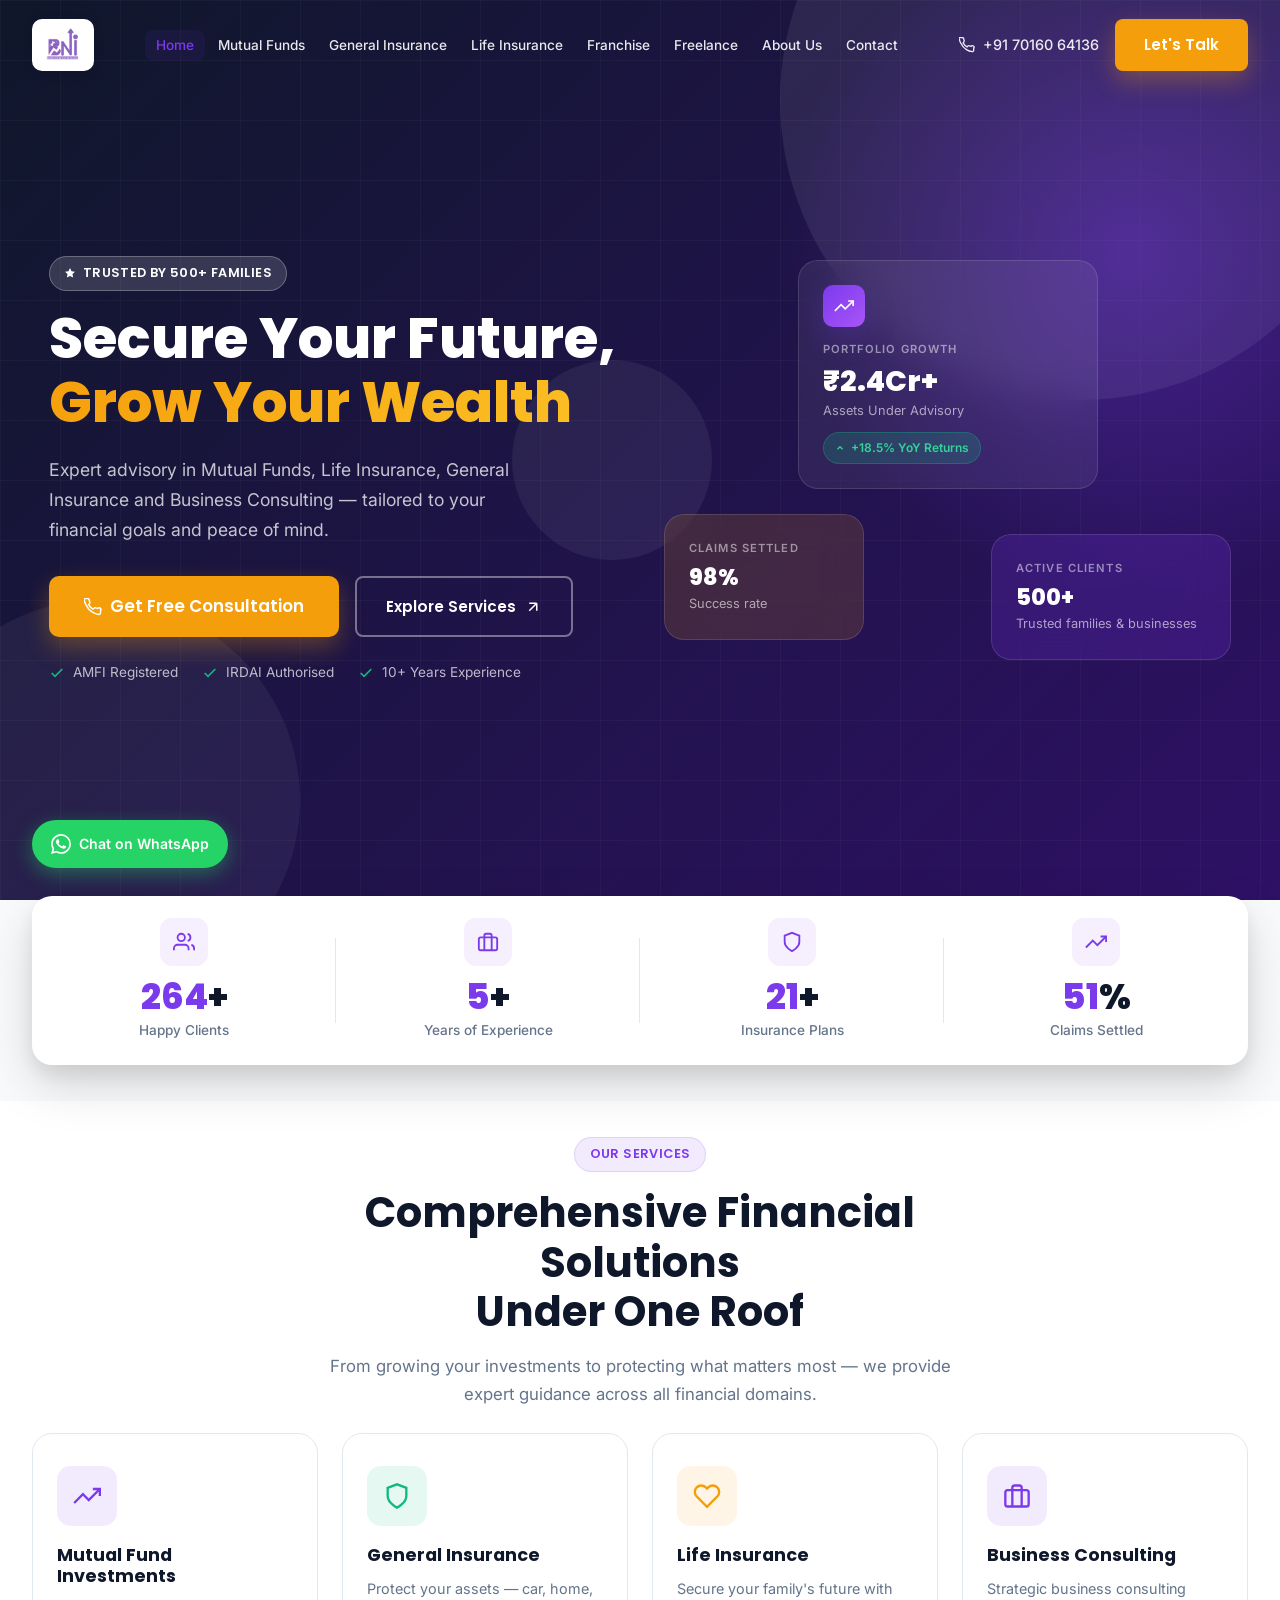
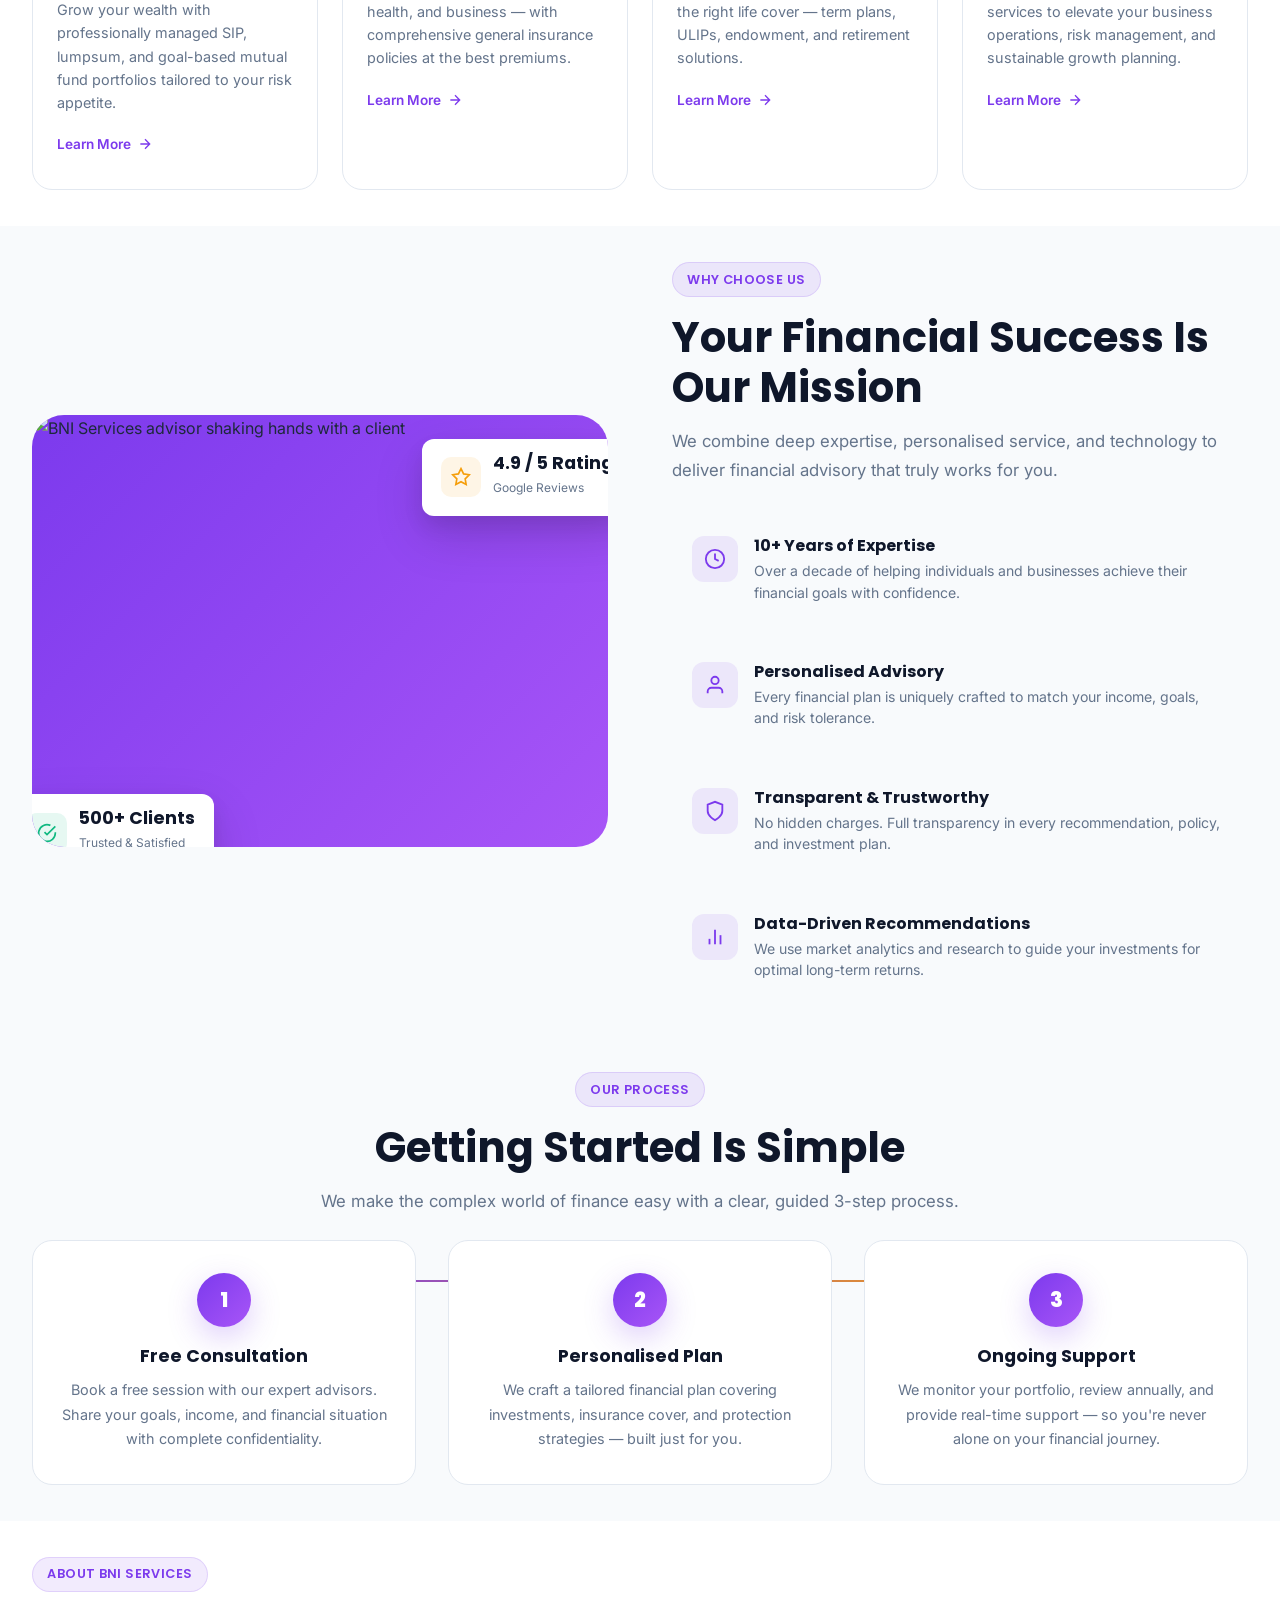
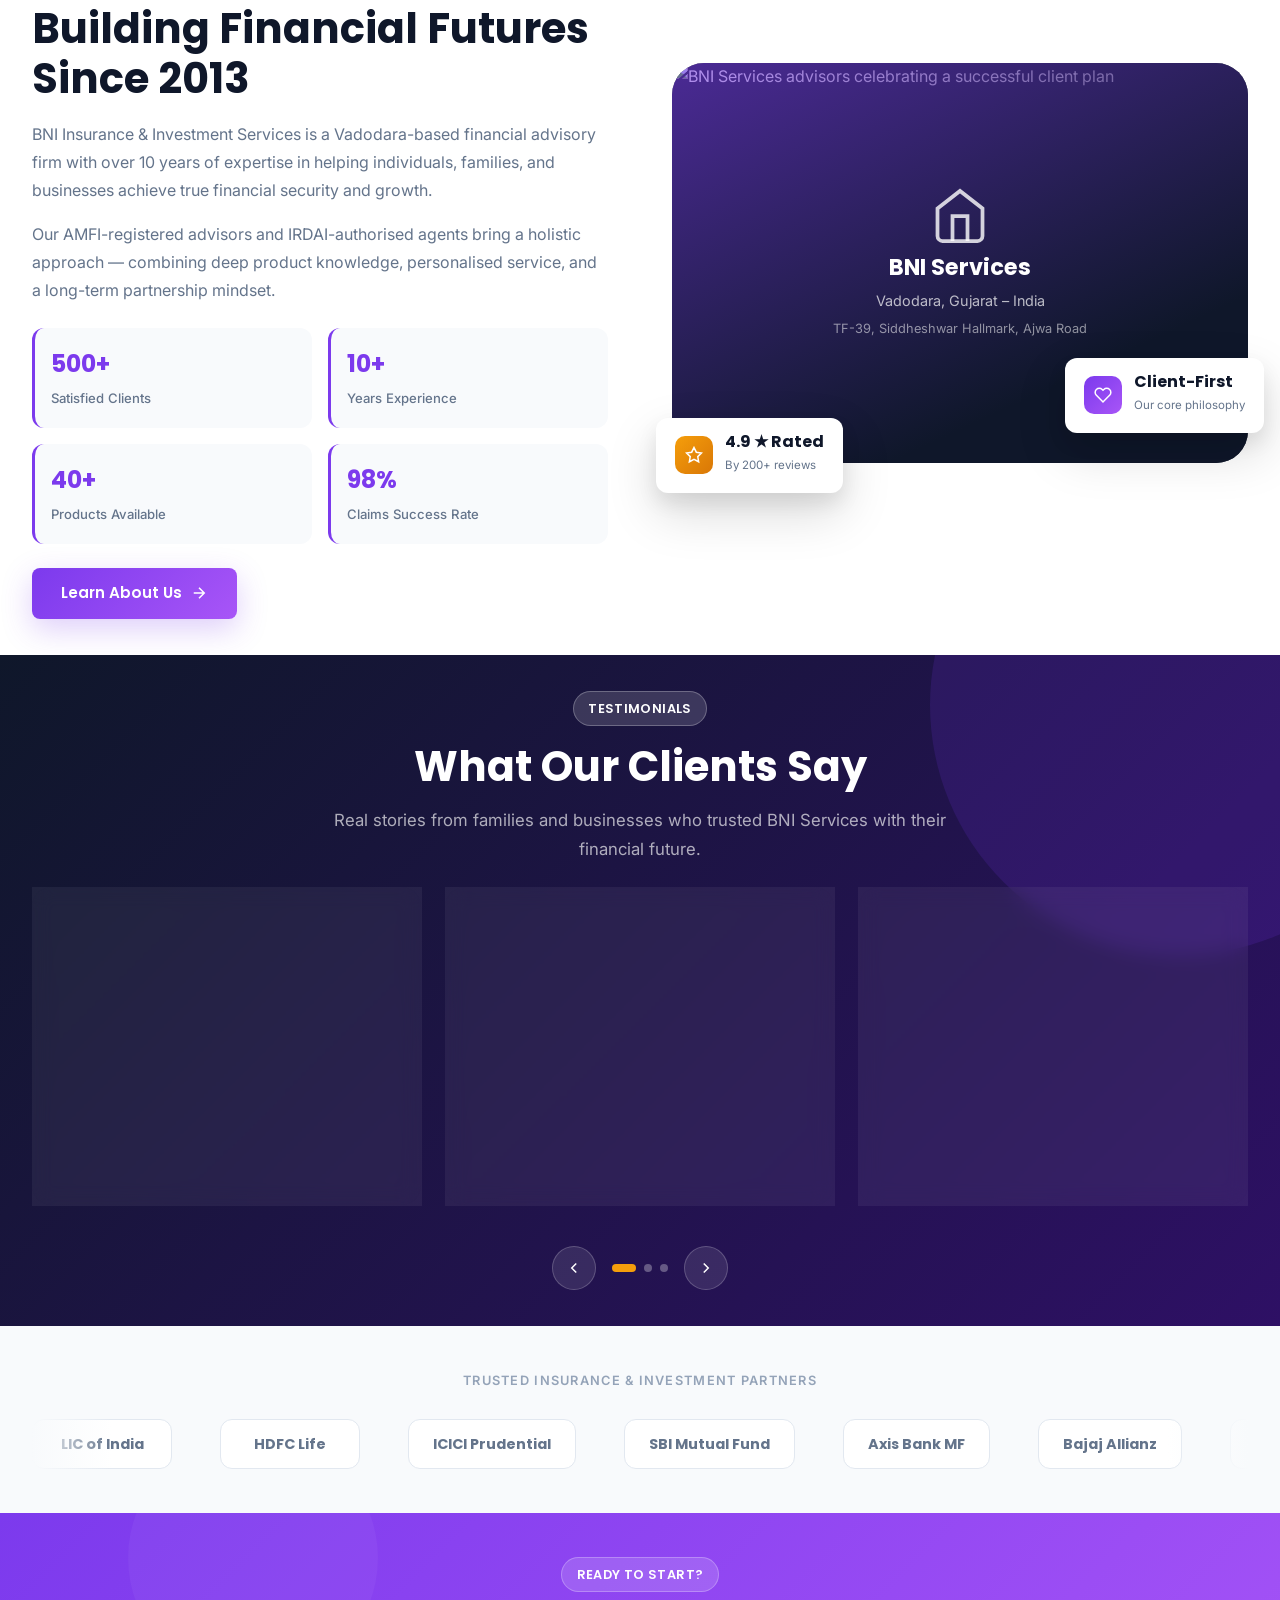
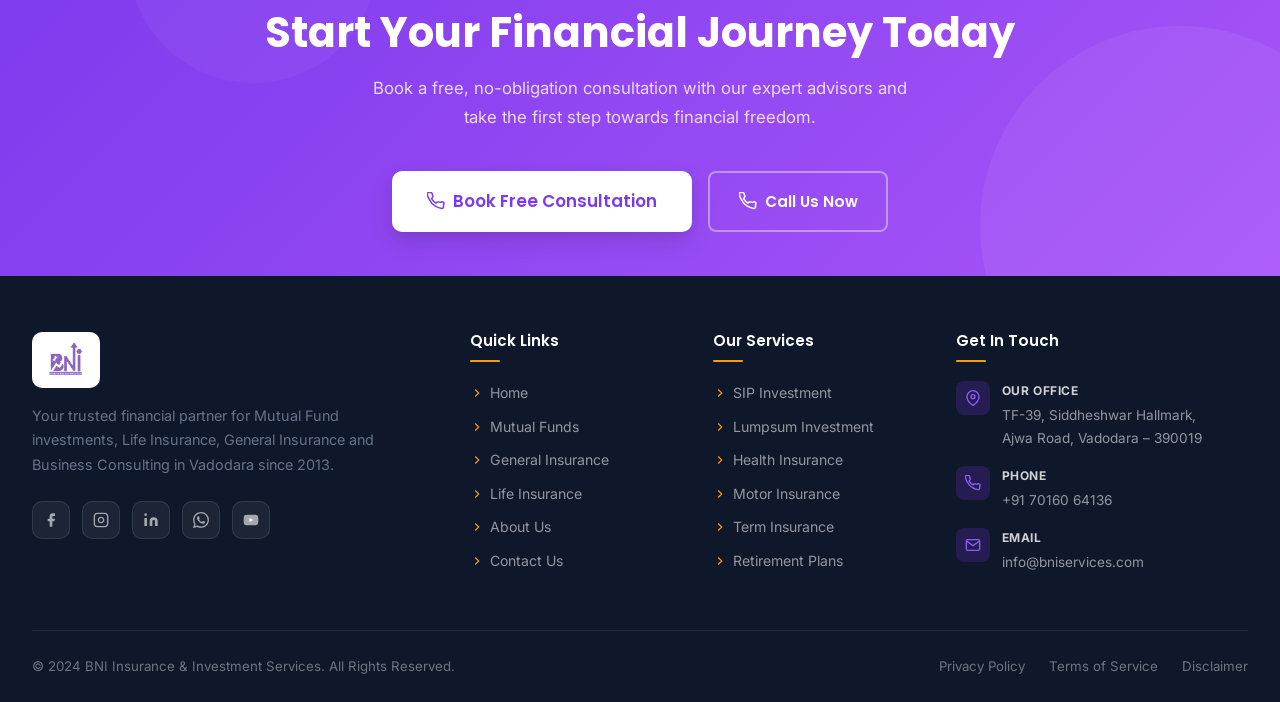
==== commit cef38a4a: "Redesign with purple theme, real logo, 1500px layout, and new pages - Replace blue color scheme with" ====
--- a/index.html
+++ b/index.html
@@ -23,11 +23,7 @@
   <div class="container">
     <div class="nav-inner">
       <a href="index.html" class="nav-logo">
-        <div class="nav-logo-icon">BNI</div>
-        <div class="nav-logo-text">
-          <span>BNI Services</span>
-          <span>Insurance &amp; Investment</span>
-        </div>
+        <img src="assets/bni-logo.png" alt="BNI Services" class="nav-logo-img" />
       </a>
 
       <ul class="nav-links">
@@ -35,6 +31,8 @@
         <li><a href="mutual-fund.html">Mutual Funds</a></li>
         <li><a href="general-insurance.html">General Insurance</a></li>
         <li><a href="life-insurance.html">Life Insurance</a></li>
+        <li><a href="franchise.html">Franchise</a></li>
+        <li><a href="freelance.html">Freelance</a></li>
         <li><a href="about.html">About Us</a></li>
         <li><a href="contact.html">Contact</a></li>
       </ul>
@@ -60,6 +58,8 @@
   <a href="mutual-fund.html">📈 Mutual Fund Investments</a>
   <a href="general-insurance.html">🛡️ General Insurance</a>
   <a href="life-insurance.html">❤️ Life Insurance</a>
+  <a href="franchise.html">🏢 Franchise</a>
+  <a href="freelance.html">💼 Freelance</a>
   <a href="about.html">ℹ️ About Us</a>
   <a href="contact.html">📞 Contact Us</a>
   <a href="contact.html" class="btn btn-primary">Let's Talk</a>
@@ -614,13 +614,7 @@
     <div class="footer-grid">
       <!-- Brand -->
       <div class="footer-brand">
-        <a href="index.html" class="nav-logo" style="margin-bottom:1rem;">
-          <div class="nav-logo-icon">BNI</div>
-          <div class="nav-logo-text">
-            <span style="color:white">BNI Services</span>
-            <span>Insurance &amp; Investment</span>
-          </div>
-        </a>
+        <img src="assets/bni-logo.png" alt="BNI Services" class="footer-logo-img" />
         <p>Your trusted financial partner for Mutual Fund investments, Life Insurance, General Insurance and Business Consulting in Vadodara since 2013.</p>
         <div class="footer-social">
           <a href="#" class="social-link" aria-label="Facebook">
--- a/css/style.css
+++ b/css/style.css
@@ -7,9 +7,9 @@
 
 /* --- CSS Custom Properties --- */
 :root {
-  --primary: #1d4ed8;
-  --primary-dark: #1e3a8a;
-  --primary-light: #3b82f6;
+  --primary: #7c3aed;
+  --primary-dark: #6d28d9;
+  --primary-light: #8b5cf6;
   --accent: #f59e0b;
   --accent-dark: #d97706;
   --secondary: #0891b2;
@@ -22,14 +22,14 @@
   --bg: #f8fafc;
   --white: #ffffff;
   --success: #10b981;
-  --gradient-primary: linear-gradient(135deg, #1d4ed8 0%, #7c3aed 100%);
-  --gradient-dark: linear-gradient(135deg, #0f172a 0%, #1e3a8a 100%);
+  --gradient-primary: linear-gradient(135deg, #7c3aed 0%, #a855f7 100%);
+  --gradient-dark: linear-gradient(135deg, #0f172a 0%, #2e1065 100%);
   --gradient-accent: linear-gradient(135deg, #f59e0b 0%, #ef4444 100%);
   --shadow-sm: 0 1px 3px rgba(0,0,0,0.08), 0 1px 2px rgba(0,0,0,0.06);
   --shadow-md: 0 4px 6px rgba(0,0,0,0.07), 0 2px 4px rgba(0,0,0,0.06);
   --shadow-lg: 0 10px 25px rgba(0,0,0,0.1), 0 4px 10px rgba(0,0,0,0.06);
   --shadow-xl: 0 20px 50px rgba(0,0,0,0.15), 0 10px 20px rgba(0,0,0,0.08);
-  --shadow-blue: 0 10px 30px rgba(29, 78, 216, 0.25);
+  --shadow-blue: 0 10px 30px rgba(124, 58, 237, 0.25);
   --radius-sm: 6px;
   --radius: 12px;
   --radius-lg: 20px;
@@ -83,17 +83,17 @@
 
 /* --- Utility Classes --- */
 .container {
-  max-width: 1200px;
+  max-width: 1500px;
   margin: 0 auto;
-  padding: 0 1.5rem;
+  padding: 0 2rem;
 }
 
 .section {
-  padding: 3.25rem 0;
+  padding: 2.25rem 0;
 }
 
 .section-sm {
-  padding: 2.5rem 0;
+  padding: 1.75rem 0;
 }
 
 .text-center { text-align: center; }
@@ -106,7 +106,7 @@
   align-items: center;
   gap: 0.4rem;
   padding: 0.35rem 0.9rem;
-  background: rgba(29, 78, 216, 0.1);
+  background: rgba(124, 58, 237, 0.1);
   color: var(--primary);
   border-radius: 50px;
   font-size: 0.8rem;
@@ -115,7 +115,7 @@
   letter-spacing: 0.03em;
   text-transform: uppercase;
   margin-bottom: 1rem;
-  border: 1px solid rgba(29, 78, 216, 0.15);
+  border: 1px solid rgba(124, 58, 237, 0.15);
 }
 
 .badge-accent {
@@ -132,7 +132,7 @@
 
 .section-header {
   max-width: 640px;
-  margin: 0 auto 2.25rem;
+  margin: 0 auto 1.5rem;
   text-align: center;
 }
 
@@ -165,7 +165,7 @@
 
 .btn-primary:hover {
   transform: translateY(-2px);
-  box-shadow: 0 15px 35px rgba(29, 78, 216, 0.4);
+  box-shadow: 0 15px 35px rgba(124, 58, 237, 0.4);
 }
 
 .btn-outline {
@@ -242,63 +242,36 @@
 .nav-logo {
   display: flex;
   align-items: center;
-  gap: 0.75rem;
   text-decoration: none;
-}
-
-.nav-logo-icon {
-  width: 44px;
-  height: 44px;
-  background: var(--gradient-primary);
+  flex-shrink: 0;
+}
+
+.nav-logo-img {
+  height: 52px;
+  width: auto;
+  display: block;
+  background: var(--white);
+  padding: 5px 10px;
   border-radius: 10px;
-  display: flex;
-  align-items: center;
-  justify-content: center;
-  color: white;
-  font-size: 1.3rem;
-  font-weight: 800;
-  font-family: var(--font-heading);
-  flex-shrink: 0;
-  box-shadow: var(--shadow-blue);
-}
-
-.nav-logo-text {
-  display: flex;
-  flex-direction: column;
-  line-height: 1.2;
-}
-
-.nav-logo-text span:first-child {
-  font-family: var(--font-heading);
-  font-weight: 800;
-  font-size: 1.25rem;
-  color: var(--dark);
+  box-shadow: 0 2px 10px rgba(0,0,0,0.15);
   transition: var(--transition);
-  white-space: nowrap;
-}
-
-.navbar:not(.scrolled) .nav-logo-text span:first-child {
-  color: var(--white);
-}
-
-.nav-logo-text span:last-child {
-  font-size: 0.7rem;
-  color: var(--accent);
-  font-weight: 600;
-  text-transform: uppercase;
-  letter-spacing: 0.05em;
+}
+
+.nav-logo-img:hover {
+  box-shadow: 0 4px 16px rgba(124, 58, 237, 0.25);
+  transform: translateY(-1px);
 }
 
 .nav-links {
   display: flex;
   align-items: center;
-  gap: 0.25rem;
+  gap: 0.1rem;
 }
 
 .nav-links a {
-  padding: 0.55rem 0.9rem;
+  padding: 0.45rem 0.7rem;
   border-radius: 8px;
-  font-size: 0.9rem;
+  font-size: 0.85rem;
   font-weight: 500;
   color: rgba(255,255,255,0.9);
   transition: var(--transition);
@@ -313,7 +286,7 @@
 .nav-links a:hover,
 .nav-links a.active {
   color: var(--primary);
-  background: rgba(29, 78, 216, 0.08);
+  background: rgba(124, 58, 237, 0.08);
 }
 
 .navbar:not(.scrolled) .nav-links a:hover {
@@ -485,7 +458,7 @@
   width: 700px;
   height: 700px;
   border-radius: 50%;
-  background: radial-gradient(circle, rgba(29,78,216,0.4) 0%, transparent 70%);
+  background: radial-gradient(circle, rgba(124,58,237,0.4) 0%, transparent 70%);
   right: -200px;
   top: -100px;
   animation: pulse-orb 6s ease-in-out infinite;
@@ -506,9 +479,9 @@
   z-index: 2;
   display: grid;
   grid-template-columns: 1fr 1fr;
-  gap: 4rem;
-  align-items: center;
-  padding: 6rem 0 3rem;
+  gap: 3rem;
+  align-items: center;
+  padding: 5rem 0 2.5rem;
 }
 
 .hero-text { }
@@ -547,7 +520,7 @@
 }
 
 .hero-trust {
-  margin-top: 2.5rem;
+  margin-top: 1.5rem;
   display: flex;
   align-items: center;
   gap: 1.5rem;
@@ -603,7 +576,7 @@
   right: 0;
   z-index: 2;
   animation: float-card 5s 1.5s ease-in-out infinite;
-  background: rgba(29,78,216,0.2);
+  background: rgba(124,58,237,0.2);
 }
 
 .hero-card-ter {
@@ -691,7 +664,7 @@
   margin: -2rem auto 0;
   position: relative;
   z-index: 10;
-  max-width: 1000px;
+  max-width: 1300px;
 }
 
 .stats-grid {
@@ -700,7 +673,7 @@
 }
 
 .stat-item {
-  padding: 2rem 1.5rem;
+  padding: 1.4rem 1.25rem;
   text-align: center;
   position: relative;
   transition: var(--transition);
@@ -725,7 +698,7 @@
   width: 48px;
   height: 48px;
   border-radius: 12px;
-  background: rgba(29, 78, 216, 0.08);
+  background: rgba(124, 58, 237, 0.08);
   display: flex;
   align-items: center;
   justify-content: center;
@@ -852,7 +825,7 @@
 .service-card:hover .service-link { color: var(--accent); }
 
 /* Service icon colors */
-.icon-blue { background: rgba(29, 78, 216, 0.1); }
+.icon-blue { background: rgba(124, 58, 237, 0.1); }
 .icon-blue svg { color: var(--primary); }
 .icon-green { background: rgba(16, 185, 129, 0.1); }
 .icon-green svg { color: var(--success); }
@@ -977,7 +950,7 @@
   width: 46px;
   height: 46px;
   border-radius: 12px;
-  background: rgba(29, 78, 216, 0.1);
+  background: rgba(124, 58, 237, 0.1);
   display: flex;
   align-items: center;
   justify-content: center;
@@ -1143,7 +1116,7 @@
   width: 300px;
   height: 300px;
   border-radius: 50%;
-  background: rgba(29, 78, 216, 0.3);
+  background: rgba(124, 58, 237, 0.3);
   top: -80px;
   right: -80px;
 }
@@ -1209,7 +1182,7 @@
   width: 500px;
   height: 500px;
   border-radius: 50%;
-  background: rgba(29, 78, 216, 0.15);
+  background: rgba(124, 58, 237, 0.15);
   top: -200px;
   right: -150px;
 }
@@ -1355,7 +1328,7 @@
   background: var(--gradient-primary);
   position: relative;
   overflow: hidden;
-  padding: 3.5rem 0;
+  padding: 2.75rem 0;
 }
 
 .cta-section::before {
@@ -1495,10 +1468,20 @@
   margin-bottom: 2.5rem;
 }
 
+.footer-logo-img {
+  height: 56px;
+  width: auto;
+  background: var(--white);
+  padding: 6px 12px;
+  border-radius: 10px;
+  margin-bottom: 1rem;
+  display: block;
+}
+
 .footer-brand p {
   font-size: 0.9rem;
   line-height: 1.7;
-  margin: 1.2rem 0 1.5rem;
+  margin: 0 0 1.5rem;
 }
 
 .footer-social {
@@ -1581,7 +1564,7 @@
   width: 34px;
   height: 34px;
   border-radius: 8px;
-  background: rgba(29, 78, 216, 0.2);
+  background: rgba(124, 58, 237, 0.2);
   display: flex;
   align-items: center;
   justify-content: center;
@@ -1628,7 +1611,7 @@
    ============================== */
 .page-hero {
   background: var(--gradient-dark);
-  padding: 7rem 0 3.5rem;
+  padding: 5.5rem 0 2.5rem;
   position: relative;
   overflow: hidden;
   text-align: center;
@@ -1640,7 +1623,7 @@
   width: 500px;
   height: 500px;
   border-radius: 50%;
-  background: rgba(29, 78, 216, 0.15);
+  background: rgba(124, 58, 237, 0.15);
   top: -200px;
   right: -150px;
 }
@@ -1720,7 +1703,7 @@
   width: 38px;
   height: 38px;
   border-radius: 10px;
-  background: rgba(29, 78, 216, 0.1);
+  background: rgba(124, 58, 237, 0.1);
   display: flex;
   align-items: center;
   justify-content: center;
@@ -1796,7 +1779,7 @@
   width: 36px;
   height: 36px;
   border-radius: 9px;
-  background: rgba(29, 78, 216, 0.1);
+  background: rgba(124, 58, 237, 0.1);
   display: flex;
   align-items: center;
   justify-content: center;
@@ -1866,7 +1849,7 @@
   top: 52px;
   width: 2px;
   height: calc(100% - 20px);
-  background: linear-gradient(to bottom, var(--primary), rgba(29,78,216,0.1));
+  background: linear-gradient(to bottom, var(--primary), rgba(124,58,237,0.1));
 }
 
 .step-num {
@@ -2013,8 +1996,8 @@
   width: 48px;
   height: 48px;
   border-radius: 14px;
-  background: rgba(29, 78, 216, 0.3);
-  border: 1px solid rgba(29, 78, 216, 0.4);
+  background: rgba(124, 58, 237, 0.3);
+  border: 1px solid rgba(124, 58, 237, 0.4);
   display: flex;
   align-items: center;
   justify-content: center;
@@ -2099,7 +2082,7 @@
 .form-group textarea:focus {
   border-color: var(--primary);
   background: white;
-  box-shadow: 0 0 0 3px rgba(29, 78, 216, 0.08);
+  box-shadow: 0 0 0 3px rgba(124, 58, 237, 0.08);
 }
 
 .form-group textarea { resize: vertical; min-height: 120px; }
@@ -2126,7 +2109,7 @@
 .form-success p { color: var(--gray); font-size: 0.9rem; }
 
 .map-section {
-  padding: 0 0 5rem;
+  padding: 0 0 2rem;
 }
 
 .map-wrap {
@@ -2173,7 +2156,7 @@
 .about-main-card .amc-scrim {
   position: absolute;
   inset: 0;
-  background: linear-gradient(155deg, rgba(29,78,216,0.55) 0%, rgba(15,23,42,0.88) 75%);
+  background: linear-gradient(155deg, rgba(124,58,237,0.55) 0%, rgba(15,23,42,0.88) 75%);
   z-index: 1;
 }
 .about-main-card.photo::after { display: none; }
@@ -2323,7 +2306,7 @@
   h1 { font-size: 2rem; }
   h2 { font-size: 1.6rem; }
 
-  .section { padding: 2.5rem 0; }
+  .section { padding: 1.75rem 0; }
 
   .services-grid { grid-template-columns: 1fr 1fr; gap: 1rem; }
 
@@ -2385,7 +2368,7 @@
 
 .back-to-top:hover {
   transform: translateY(-3px);
-  box-shadow: 0 15px 35px rgba(29, 78, 216, 0.45);
+  box-shadow: 0 15px 35px rgba(124, 58, 237, 0.45);
 }
 
 .back-to-top svg { width: 20px; height: 20px; }
@@ -2428,7 +2411,7 @@
 
 /* Selection color */
 ::selection {
-  background: rgba(29, 78, 216, 0.2);
+  background: rgba(124, 58, 237, 0.2);
   color: var(--primary-dark);
 }
 
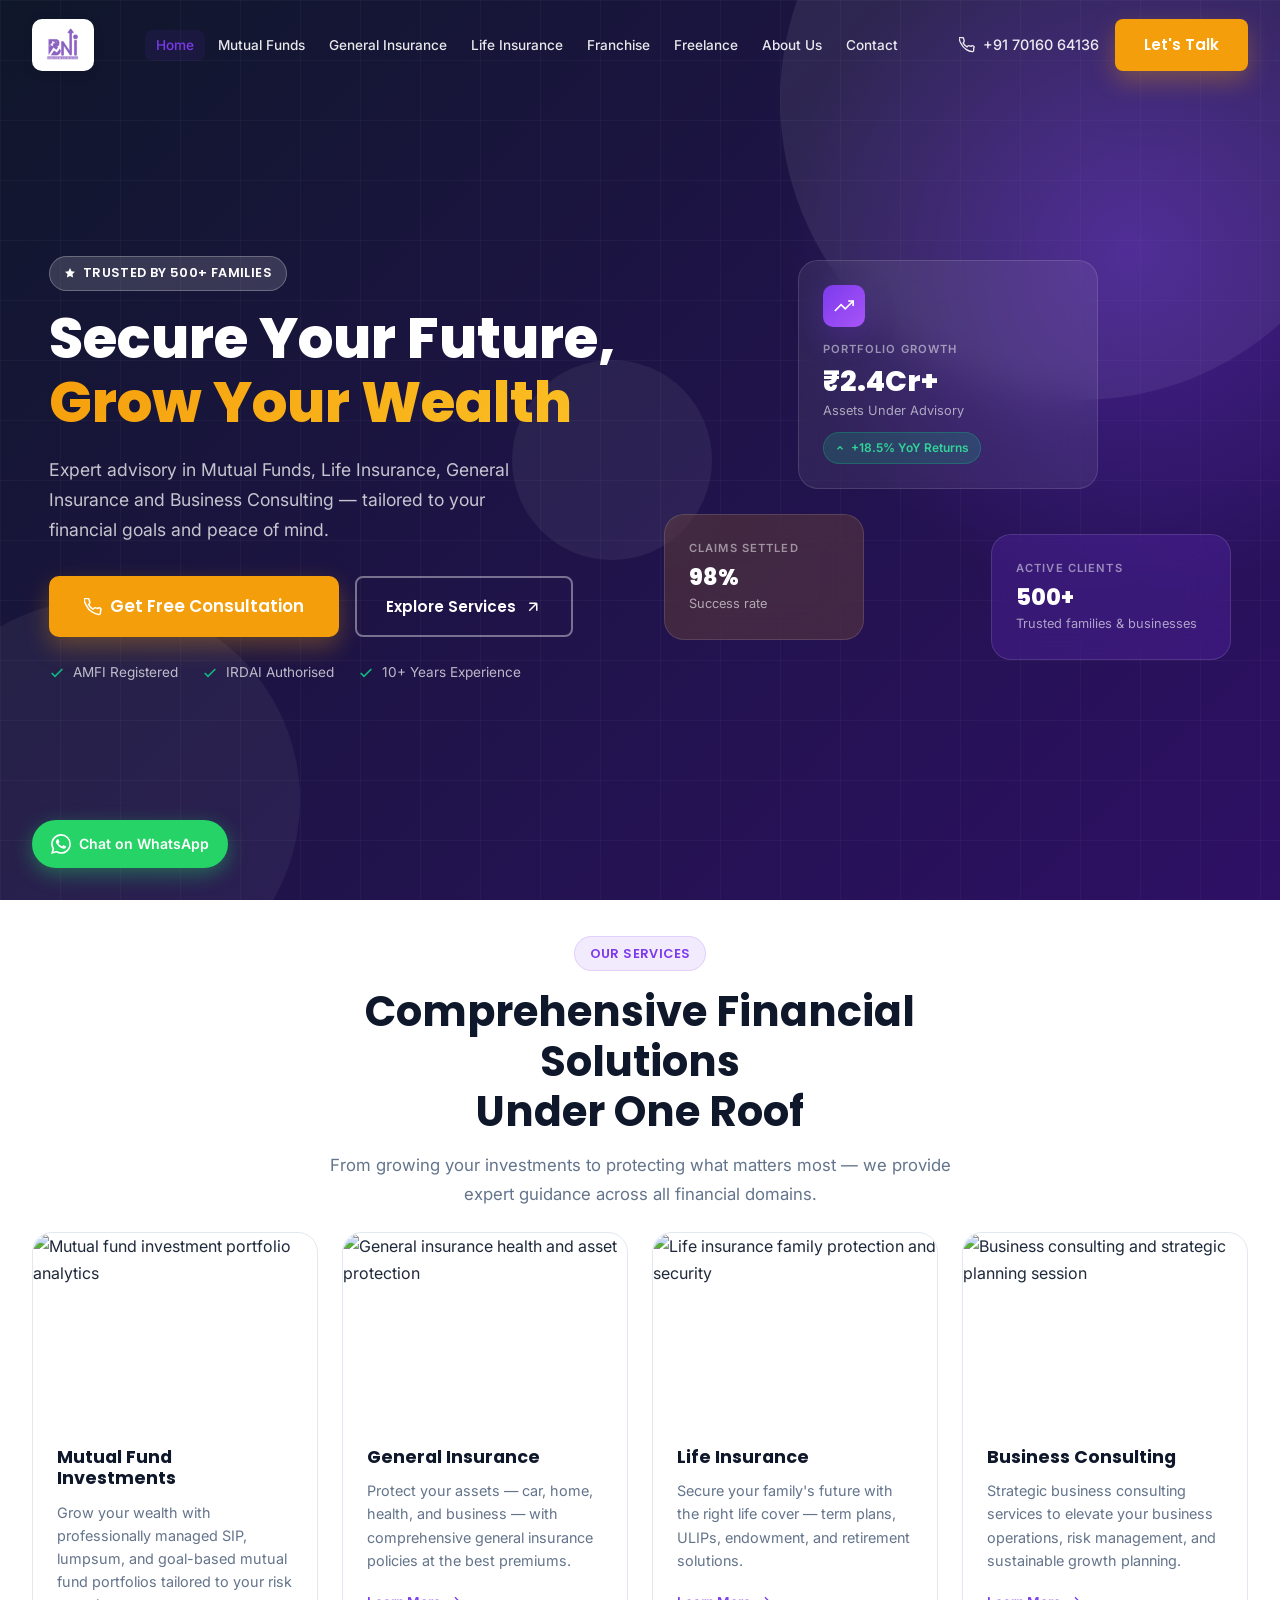
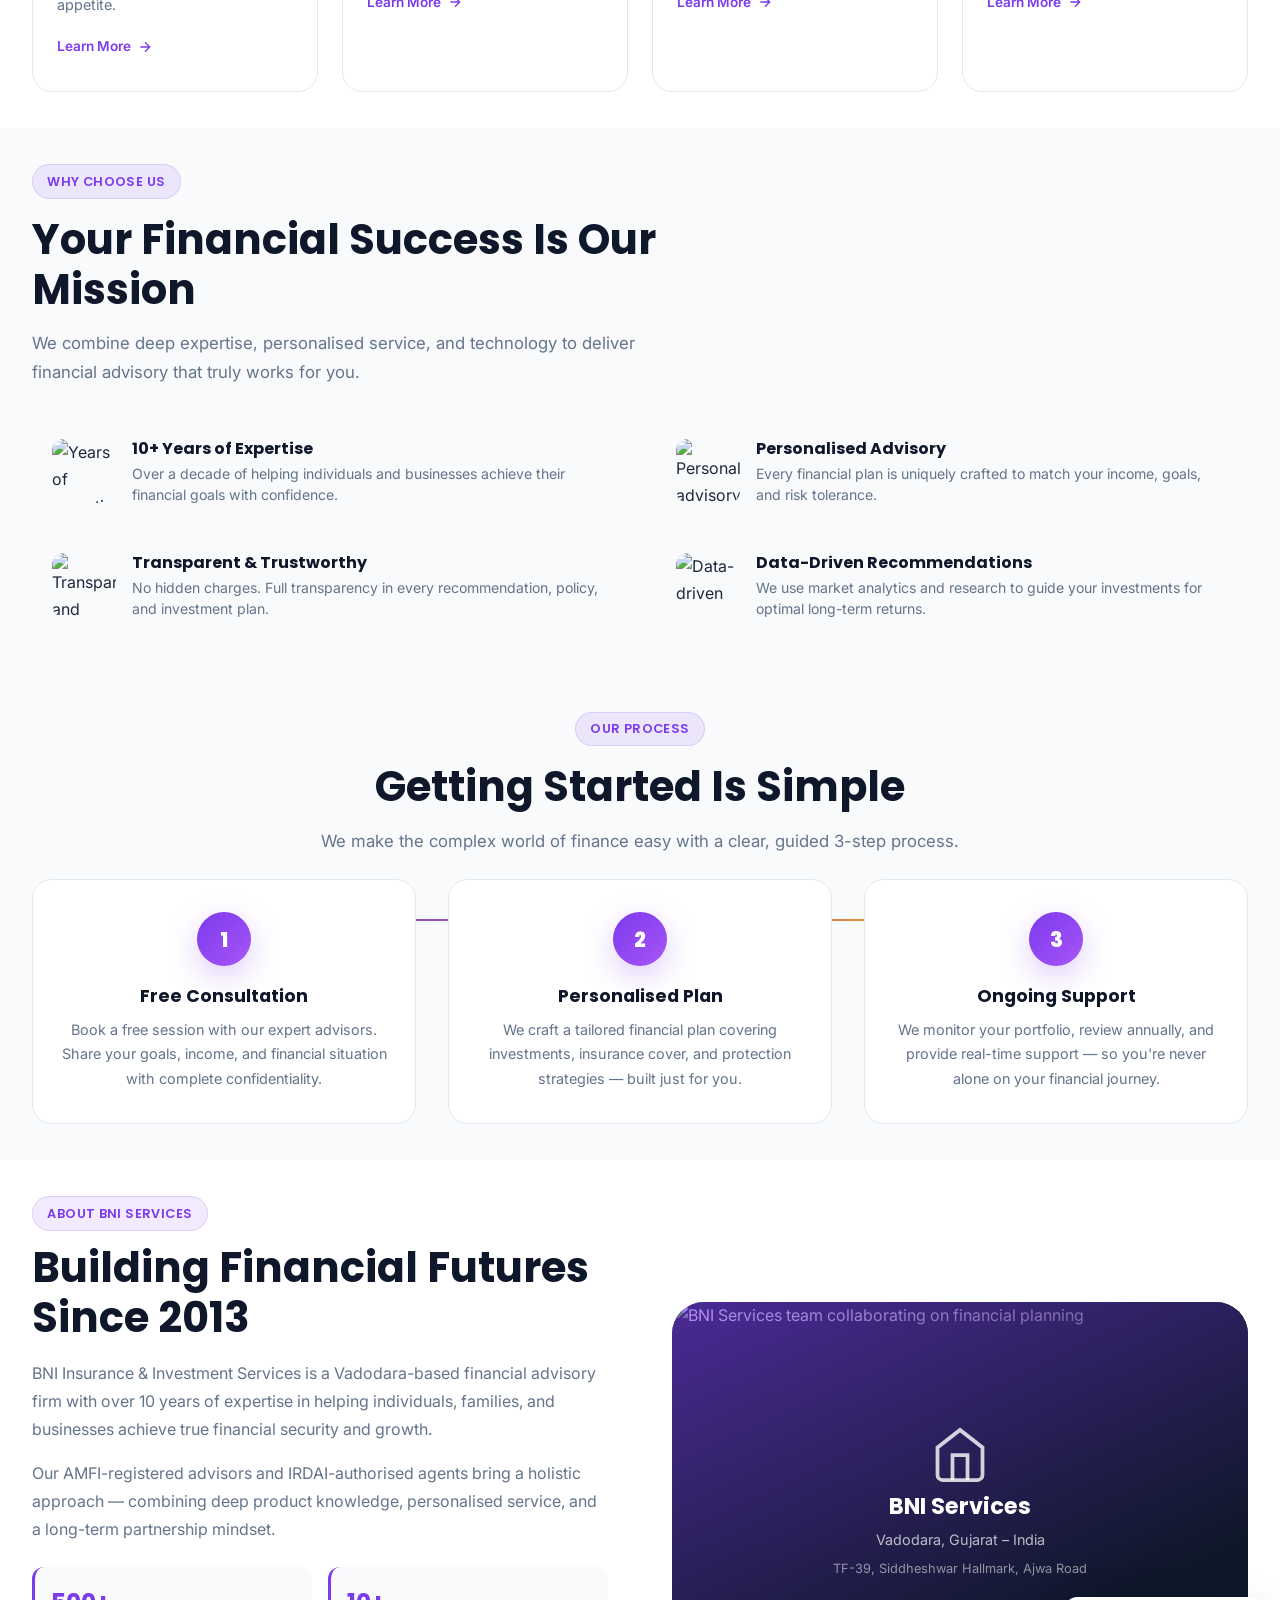
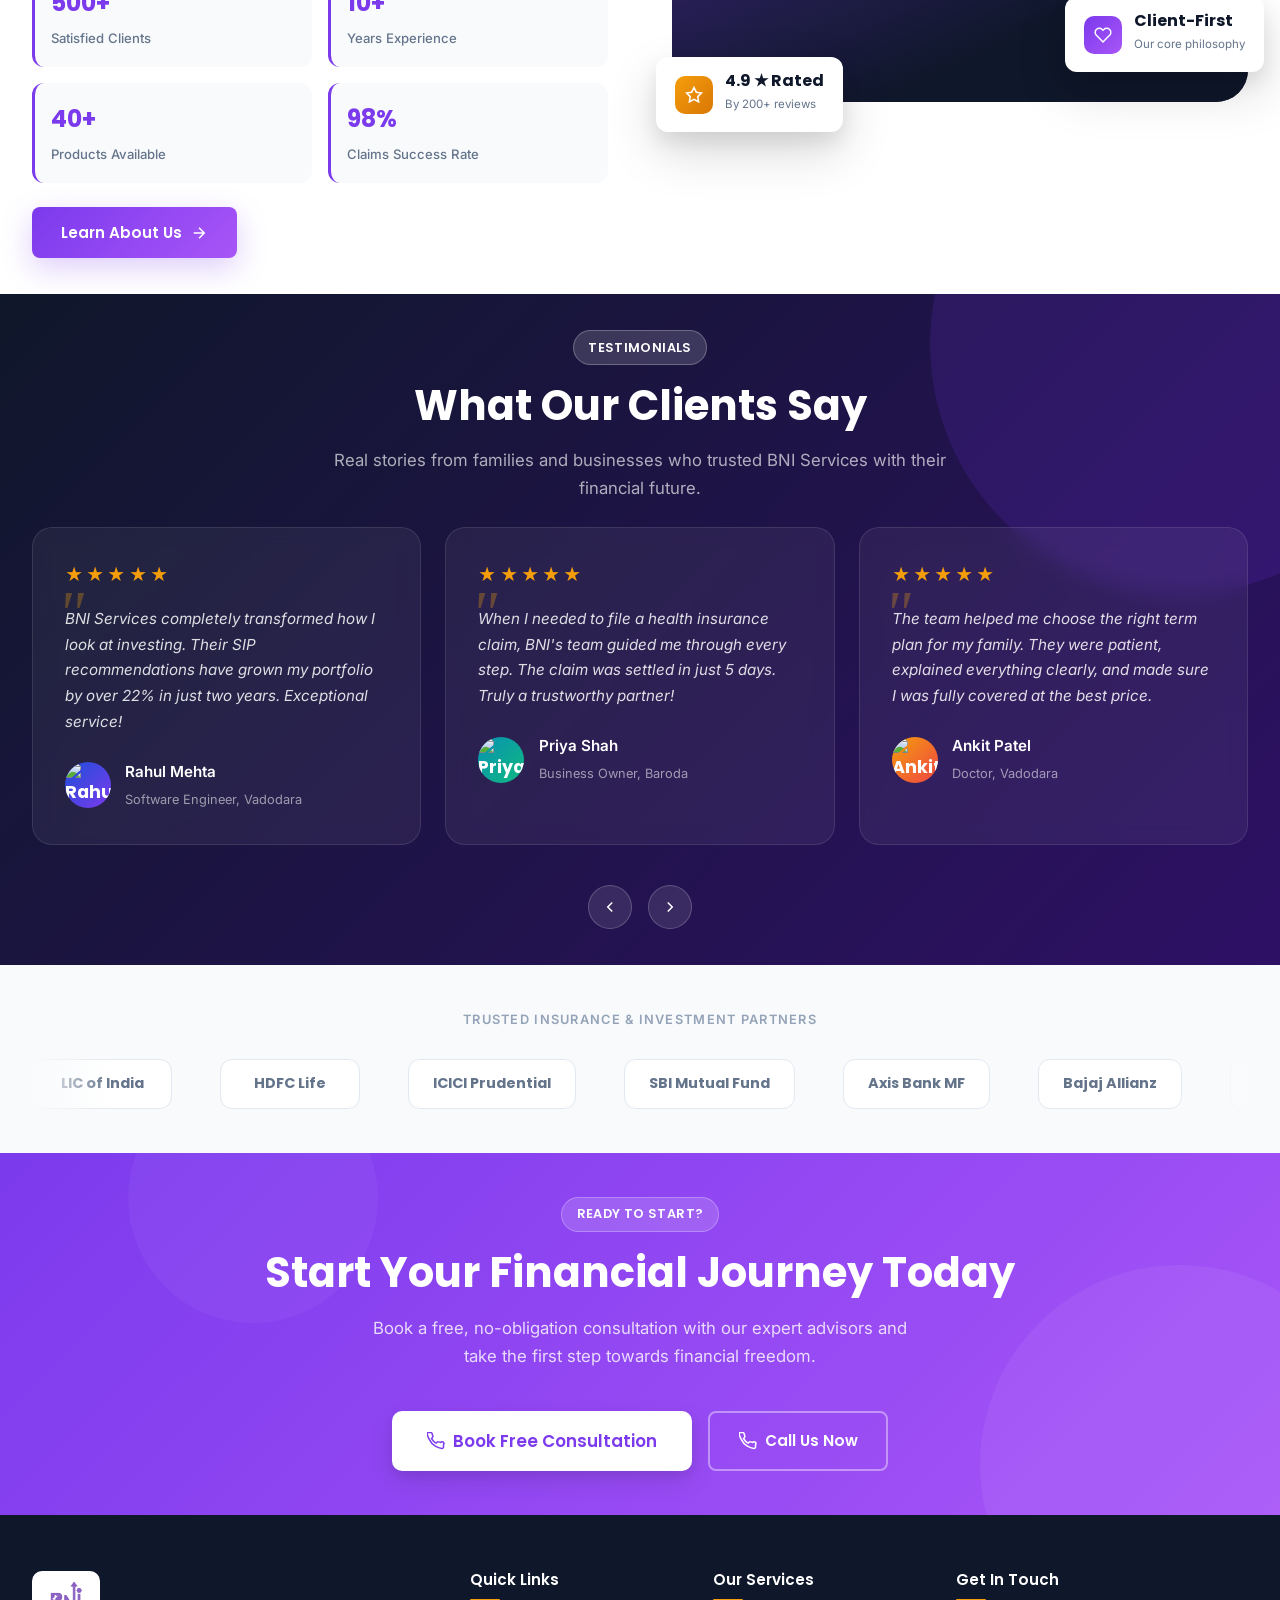
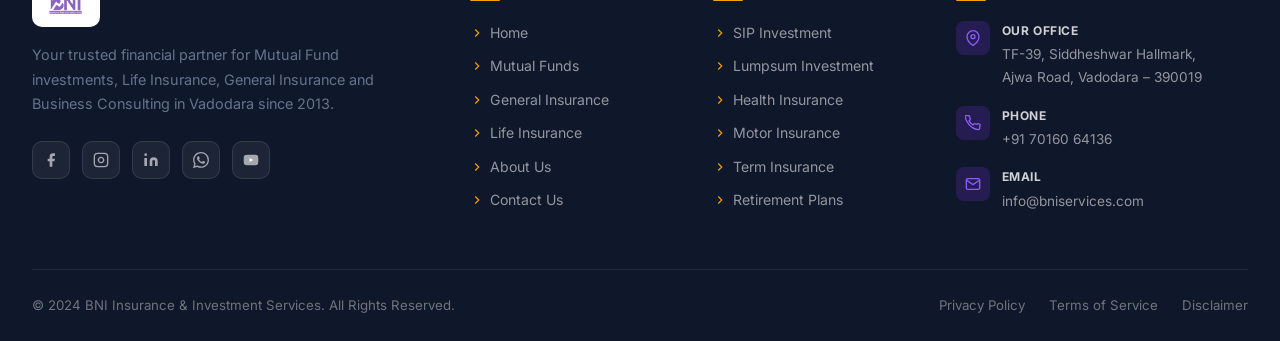
==== commit d2f7edd5: "Replace all icon squares with real images across site - Replace service card icons with banner photo" ====
--- a/index.html
+++ b/index.html
@@ -145,43 +145,6 @@
   </div>
 </section>
 
-<!-- ===== STATS BAR ===== -->
-<section style="background: var(--bg); padding: 1.75rem 0 2.25rem;">
-  <div class="container">
-    <div class="stats-bar">
-      <div class="stats-grid">
-        <div class="stat-item reveal">
-          <div class="stat-icon">
-            <svg viewBox="0 0 24 24" fill="none" stroke="currentColor" stroke-width="2"><path d="M17 21v-2a4 4 0 00-4-4H5a4 4 0 00-4 4v2"/><circle cx="9" cy="7" r="4"/><path d="M23 21v-2a4 4 0 00-3-3.87"/><path d="M16 3.13a4 4 0 010 7.75"/></svg>
-          </div>
-          <div class="stat-number"><span data-target="500">0</span>+</div>
-          <div class="stat-label">Happy Clients</div>
-        </div>
-        <div class="stat-item reveal reveal-delay-1">
-          <div class="stat-icon">
-            <svg viewBox="0 0 24 24" fill="none" stroke="currentColor" stroke-width="2"><rect x="2" y="7" width="20" height="14" rx="2" ry="2"/><path d="M16 21V5a2 2 0 00-2-2h-4a2 2 0 00-2 2v16"/></svg>
-          </div>
-          <div class="stat-number"><span data-target="10">0</span>+</div>
-          <div class="stat-label">Years of Experience</div>
-        </div>
-        <div class="stat-item reveal reveal-delay-2">
-          <div class="stat-icon">
-            <svg viewBox="0 0 24 24" fill="none" stroke="currentColor" stroke-width="2"><path d="M12 22s8-4 8-10V5l-8-3-8 3v7c0 6 8 10 8 10z"/></svg>
-          </div>
-          <div class="stat-number"><span data-target="40">0</span>+</div>
-          <div class="stat-label">Insurance Plans</div>
-        </div>
-        <div class="stat-item reveal reveal-delay-3">
-          <div class="stat-icon">
-            <svg viewBox="0 0 24 24" fill="none" stroke="currentColor" stroke-width="2"><polyline points="23 6 13.5 15.5 8.5 10.5 1 18"/><polyline points="17 6 23 6 23 12"/></svg>
-          </div>
-          <div class="stat-number"><span data-target="98">0</span>%</div>
-          <div class="stat-label">Claims Settled</div>
-        </div>
-      </div>
-    </div>
-  </div>
-</section>
 
 <!-- ===== SERVICES SECTION ===== -->
 <section class="section" id="services">
@@ -195,8 +158,8 @@
     <div class="services-grid">
       <!-- Mutual Funds -->
       <a href="mutual-fund.html" class="service-card reveal reveal-delay-1">
-        <div class="service-icon icon-blue">
-          <svg viewBox="0 0 24 24" fill="none" stroke="currentColor" stroke-width="2"><polyline points="23 6 13.5 15.5 8.5 10.5 1 18"/><polyline points="17 6 23 6 23 12"/></svg>
+        <div class="service-card-img">
+          <img src="https://images.unsplash.com/photo-1460925895917-afdab827c52f?auto=format&fit=crop&w=600&q=70" alt="Mutual fund investment portfolio analytics" loading="lazy" />
         </div>
         <h3>Mutual Fund Investments</h3>
         <p>Grow your wealth with professionally managed SIP, lumpsum, and goal-based mutual fund portfolios tailored to your risk appetite.</p>
@@ -208,8 +171,8 @@
 
       <!-- General Insurance -->
       <a href="general-insurance.html" class="service-card reveal reveal-delay-2">
-        <div class="service-icon icon-green">
-          <svg viewBox="0 0 24 24" fill="none" stroke="currentColor" stroke-width="2"><path d="M12 22s8-4 8-10V5l-8-3-8 3v7c0 6 8 10 8 10z"/></svg>
+        <div class="service-card-img">
+          <img src="https://images.unsplash.com/photo-1576091160550-2173dba999ef?auto=format&fit=crop&w=600&q=70" alt="General insurance health and asset protection" loading="lazy" />
         </div>
         <h3>General Insurance</h3>
         <p>Protect your assets — car, home, health, and business — with comprehensive general insurance policies at the best premiums.</p>
@@ -221,8 +184,8 @@
 
       <!-- Life Insurance -->
       <a href="life-insurance.html" class="service-card reveal reveal-delay-3">
-        <div class="service-icon icon-amber">
-          <svg viewBox="0 0 24 24" fill="none" stroke="currentColor" stroke-width="2"><path d="M20.84 4.61a5.5 5.5 0 00-7.78 0L12 5.67l-1.06-1.06a5.5 5.5 0 00-7.78 7.78l1.06 1.06L12 21.23l7.78-7.78 1.06-1.06a5.5 5.5 0 000-7.78z"/></svg>
+        <div class="service-card-img">
+          <img src="https://images.unsplash.com/photo-1511895426328-dc8714191300?auto=format&fit=crop&w=600&q=70" alt="Life insurance family protection and security" loading="lazy" />
         </div>
         <h3>Life Insurance</h3>
         <p>Secure your family's future with the right life cover — term plans, ULIPs, endowment, and retirement solutions.</p>
@@ -234,8 +197,8 @@
 
       <!-- Business Consulting -->
       <a href="contact.html" class="service-card reveal reveal-delay-4">
-        <div class="service-icon icon-purple">
-          <svg viewBox="0 0 24 24" fill="none" stroke="currentColor" stroke-width="2"><rect x="2" y="7" width="20" height="14" rx="2"/><path d="M16 21V5a2 2 0 00-2-2h-4a2 2 0 00-2 2v16"/></svg>
+        <div class="service-card-img">
+          <img src="https://images.unsplash.com/photo-1542744173-8e7e53415bb0?auto=format&fit=crop&w=600&q=70" alt="Business consulting and strategic planning session" loading="lazy" />
         </div>
         <h3>Business Consulting</h3>
         <p>Strategic business consulting services to elevate your business operations, risk management, and sustainable growth planning.</p>
@@ -251,34 +214,7 @@
 <!-- ===== WHY CHOOSE US ===== -->
 <section class="section why-section">
   <div class="container">
-    <div class="why-grid">
-      <div class="why-visual reveal-left">
-        <div class="why-img-wrap">
-          <img class="why-img" src="https://images.unsplash.com/photo-1521791136064-7986c2920216?auto=format&fit=crop&w=900&q=80" alt="BNI Services advisor shaking hands with a client" loading="lazy" />
-
-          <!-- Floating badges -->
-          <div class="why-badge-float">
-            <div class="why-badge-icon" style="background:rgba(16,185,129,0.1)">
-              <svg viewBox="0 0 24 24" fill="none" stroke="#10b981" stroke-width="2"><path d="M22 11.08V12a10 10 0 11-5.93-9.14"/><polyline points="22 4 12 14.01 9 11.01"/></svg>
-            </div>
-            <div class="why-badge-text">
-              <span>500+ Clients</span>
-              <span>Trusted & Satisfied</span>
-            </div>
-          </div>
-
-          <div class="why-badge-float">
-            <div class="why-badge-icon" style="background:rgba(245,158,11,0.1)">
-              <svg viewBox="0 0 24 24" fill="none" stroke="#f59e0b" stroke-width="2"><polygon points="12 2 15.09 8.26 22 9.27 17 14.14 18.18 21.02 12 17.77 5.82 21.02 7 14.14 2 9.27 8.91 8.26 12 2"/></svg>
-            </div>
-            <div class="why-badge-text">
-              <span>4.9 / 5 Rating</span>
-              <span>Google Reviews</span>
-            </div>
-          </div>
-        </div>
-      </div>
-
+    <div class="why-grid" style="grid-template-columns:1fr;">
       <div class="why-content">
         <div class="section-header reveal-right">
           <span class="badge">Why Choose Us</span>
@@ -286,10 +222,10 @@
           <p>We combine deep expertise, personalised service, and technology to deliver financial advisory that truly works for you.</p>
         </div>
 
-        <div class="features-list">
+        <div class="features-list" style="display:grid;grid-template-columns:1fr 1fr;gap:0.5rem 2rem;margin-top:1rem;">
           <div class="feature-item reveal reveal-delay-1">
             <div class="feature-icon">
-              <svg viewBox="0 0 24 24" fill="none" stroke="currentColor" stroke-width="2"><circle cx="12" cy="12" r="10"/><path d="M12 6v6l4 2"/></svg>
+              <img src="https://images.unsplash.com/photo-1573497019236-17f8177b81e8?auto=format&fit=crop&w=120&h=120&q=70" alt="Years of expertise" loading="lazy" />
             </div>
             <div class="feature-text">
               <h4>10+ Years of Expertise</h4>
@@ -299,7 +235,7 @@
 
           <div class="feature-item reveal reveal-delay-2">
             <div class="feature-icon">
-              <svg viewBox="0 0 24 24" fill="none" stroke="currentColor" stroke-width="2"><path d="M20 21v-2a4 4 0 00-4-4H8a4 4 0 00-4 4v2"/><circle cx="12" cy="7" r="4"/></svg>
+              <img src="https://images.unsplash.com/photo-1556761175-4b46a572b786?auto=format&fit=crop&w=120&h=120&q=70" alt="Personalised advisory" loading="lazy" />
             </div>
             <div class="feature-text">
               <h4>Personalised Advisory</h4>
@@ -309,7 +245,7 @@
 
           <div class="feature-item reveal reveal-delay-3">
             <div class="feature-icon">
-              <svg viewBox="0 0 24 24" fill="none" stroke="currentColor" stroke-width="2"><path d="M12 22s8-4 8-10V5l-8-3-8 3v7c0 6 8 10 8 10z"/></svg>
+              <img src="https://images.unsplash.com/photo-1521791136064-7986c2920216?auto=format&fit=crop&w=120&h=120&q=70" alt="Transparent and trustworthy" loading="lazy" />
             </div>
             <div class="feature-text">
               <h4>Transparent & Trustworthy</h4>
@@ -319,7 +255,7 @@
 
           <div class="feature-item reveal reveal-delay-4">
             <div class="feature-icon">
-              <svg viewBox="0 0 24 24" fill="none" stroke="currentColor" stroke-width="2"><path d="M18 20V10"/><path d="M12 20V4"/><path d="M6 20v-6"/></svg>
+              <img src="https://images.unsplash.com/photo-1460925895917-afdab827c52f?auto=format&fit=crop&w=120&h=120&q=70" alt="Data-driven recommendations" loading="lazy" />
             </div>
             <div class="feature-text">
               <h4>Data-Driven Recommendations</h4>
@@ -401,7 +337,7 @@
       <div class="about-visual reveal-right">
         <div class="about-card-stack">
           <div class="about-main-card photo">
-            <img class="amc-img" src="https://images.unsplash.com/photo-1600880292203-757bb62b4baf?auto=format&fit=crop&w=900&q=80" alt="BNI Services advisors celebrating a successful client plan" loading="lazy" />
+            <img class="amc-img" src="https://images.unsplash.com/photo-1542744173-8e7e53415bb0?auto=format&fit=crop&w=900&q=80" alt="BNI Services team collaborating on financial planning" loading="lazy" />
             <div class="amc-scrim"></div>
             <div class="about-main-card-content">
               <svg width="60" height="60" viewBox="0 0 24 24" fill="none" stroke="rgba(255,255,255,0.8)" stroke-width="1.5"><path d="M3 9l9-7 9 7v11a2 2 0 01-2 2H5a2 2 0 01-2-2z"/><polyline points="9 22 9 12 15 12 15 22"/></svg>
@@ -543,12 +479,7 @@
       <button class="t-btn" id="t-prev" aria-label="Previous">
         <svg viewBox="0 0 24 24" fill="none" stroke="currentColor" stroke-width="2"><path d="M15 18l-6-6 6-6"/></svg>
       </button>
-      <div class="t-dots">
-        <span class="t-dot active"></span>
-        <span class="t-dot"></span>
-        <span class="t-dot"></span>
-      </div>
-      <button class="t-btn" id="t-next" aria-label="Next">
+<button class="t-btn" id="t-next" aria-label="Next">
         <svg viewBox="0 0 24 24" fill="none" stroke="currentColor" stroke-width="2"><path d="M9 18l6-6-6-6"/></svg>
       </button>
     </div>
--- a/css/style.css
+++ b/css/style.css
@@ -834,6 +834,41 @@
 .icon-purple { background: rgba(124, 58, 237, 0.1); }
 .icon-purple svg { color: #7c3aed; }
 
+/* Service card image */
+.service-card-img {
+  height: 190px;
+  margin: -2rem -1.5rem 1.5rem;
+  overflow: hidden;
+  border-radius: var(--radius-lg) var(--radius-lg) 0 0;
+  position: relative;
+}
+
+.service-card-img::after {
+  content: '';
+  position: absolute;
+  inset: 0;
+  background: var(--gradient-primary);
+  opacity: 0;
+  transition: var(--transition-slow);
+  pointer-events: none;
+}
+
+.service-card:hover .service-card-img::after {
+  opacity: 0.65;
+}
+
+.service-card-img img {
+  width: 100%;
+  height: 100%;
+  object-fit: cover;
+  transition: transform 0.5s ease;
+  display: block;
+}
+
+.service-card:hover .service-card-img img {
+  transform: scale(1.07);
+}
+
 /* ==============================
    WHY CHOOSE US
    ============================== */
@@ -947,17 +982,19 @@
 }
 
 .feature-icon {
-  width: 46px;
-  height: 46px;
+  width: 64px;
+  height: 64px;
   border-radius: 12px;
-  background: rgba(124, 58, 237, 0.1);
-  display: flex;
-  align-items: center;
-  justify-content: center;
+  overflow: hidden;
   flex-shrink: 0;
 }
 
-.feature-icon svg { width: 22px; height: 22px; color: var(--primary); }
+.feature-icon img {
+  width: 100%;
+  height: 100%;
+  object-fit: cover;
+  display: block;
+}
 
 .feature-text h4 {
   font-size: 1rem;
@@ -1700,17 +1737,19 @@
 }
 
 .detail-feature-icon {
-  width: 38px;
-  height: 38px;
+  width: 56px;
+  height: 56px;
   border-radius: 10px;
-  background: rgba(124, 58, 237, 0.1);
-  display: flex;
-  align-items: center;
-  justify-content: center;
+  overflow: hidden;
   flex-shrink: 0;
 }
 
-.detail-feature-icon svg { width: 18px; height: 18px; color: var(--primary); }
+.detail-feature-icon img {
+  width: 100%;
+  height: 100%;
+  object-fit: cover;
+  display: block;
+}
 
 .detail-feature h4 { font-size: 0.9rem; margin-bottom: 0.2rem; }
 .detail-feature p { font-size: 0.82rem; color: var(--gray); }
@@ -1814,17 +1853,24 @@
   transform: translateY(-5px);
 }
 
-.type-card-icon {
-  width: 56px;
-  height: 56px;
-  border-radius: 14px;
-  display: flex;
-  align-items: center;
-  justify-content: center;
-  margin: 0 auto 1rem;
-}
-
-.type-card-icon svg { width: 26px; height: 26px; }
+.type-card-img {
+  height: 140px;
+  margin: -1.5rem -1.5rem 1rem;
+  overflow: hidden;
+  border-radius: var(--radius-lg) var(--radius-lg) 0 0;
+}
+
+.type-card-img img {
+  width: 100%;
+  height: 100%;
+  object-fit: cover;
+  display: block;
+  transition: transform 0.4s ease;
+}
+
+.type-card:hover .type-card-img img {
+  transform: scale(1.06);
+}
 
 .type-card h4 { font-size: 1rem; margin-bottom: 0.5rem; }
 .type-card p { font-size: 0.85rem; color: var(--gray); }
@@ -1935,17 +1981,22 @@
   box-shadow: var(--shadow-lg);
 }
 
-.value-icon {
-  width: 64px;
-  height: 64px;
-  border-radius: 18px;
-  display: flex;
-  align-items: center;
-  justify-content: center;
-  margin: 0 auto 1.2rem;
-}
-
-.value-icon svg { width: 30px; height: 30px; }
+.value-card-img {
+  height: 160px;
+  margin: -2rem -2rem 1.2rem;
+  overflow: hidden;
+  border-radius: var(--radius-lg) var(--radius-lg) 0 0;
+}
+
+.value-card-img img {
+  width: 100%;
+  height: 100%;
+  object-fit: cover;
+  display: block;
+  transition: transform 0.4s ease;
+}
+
+.value-card:hover .value-card-img img { transform: scale(1.06); }
 .value-card h3 { font-size: 1.1rem; margin-bottom: 0.6rem; }
 .value-card p { font-size: 0.88rem; }
 
